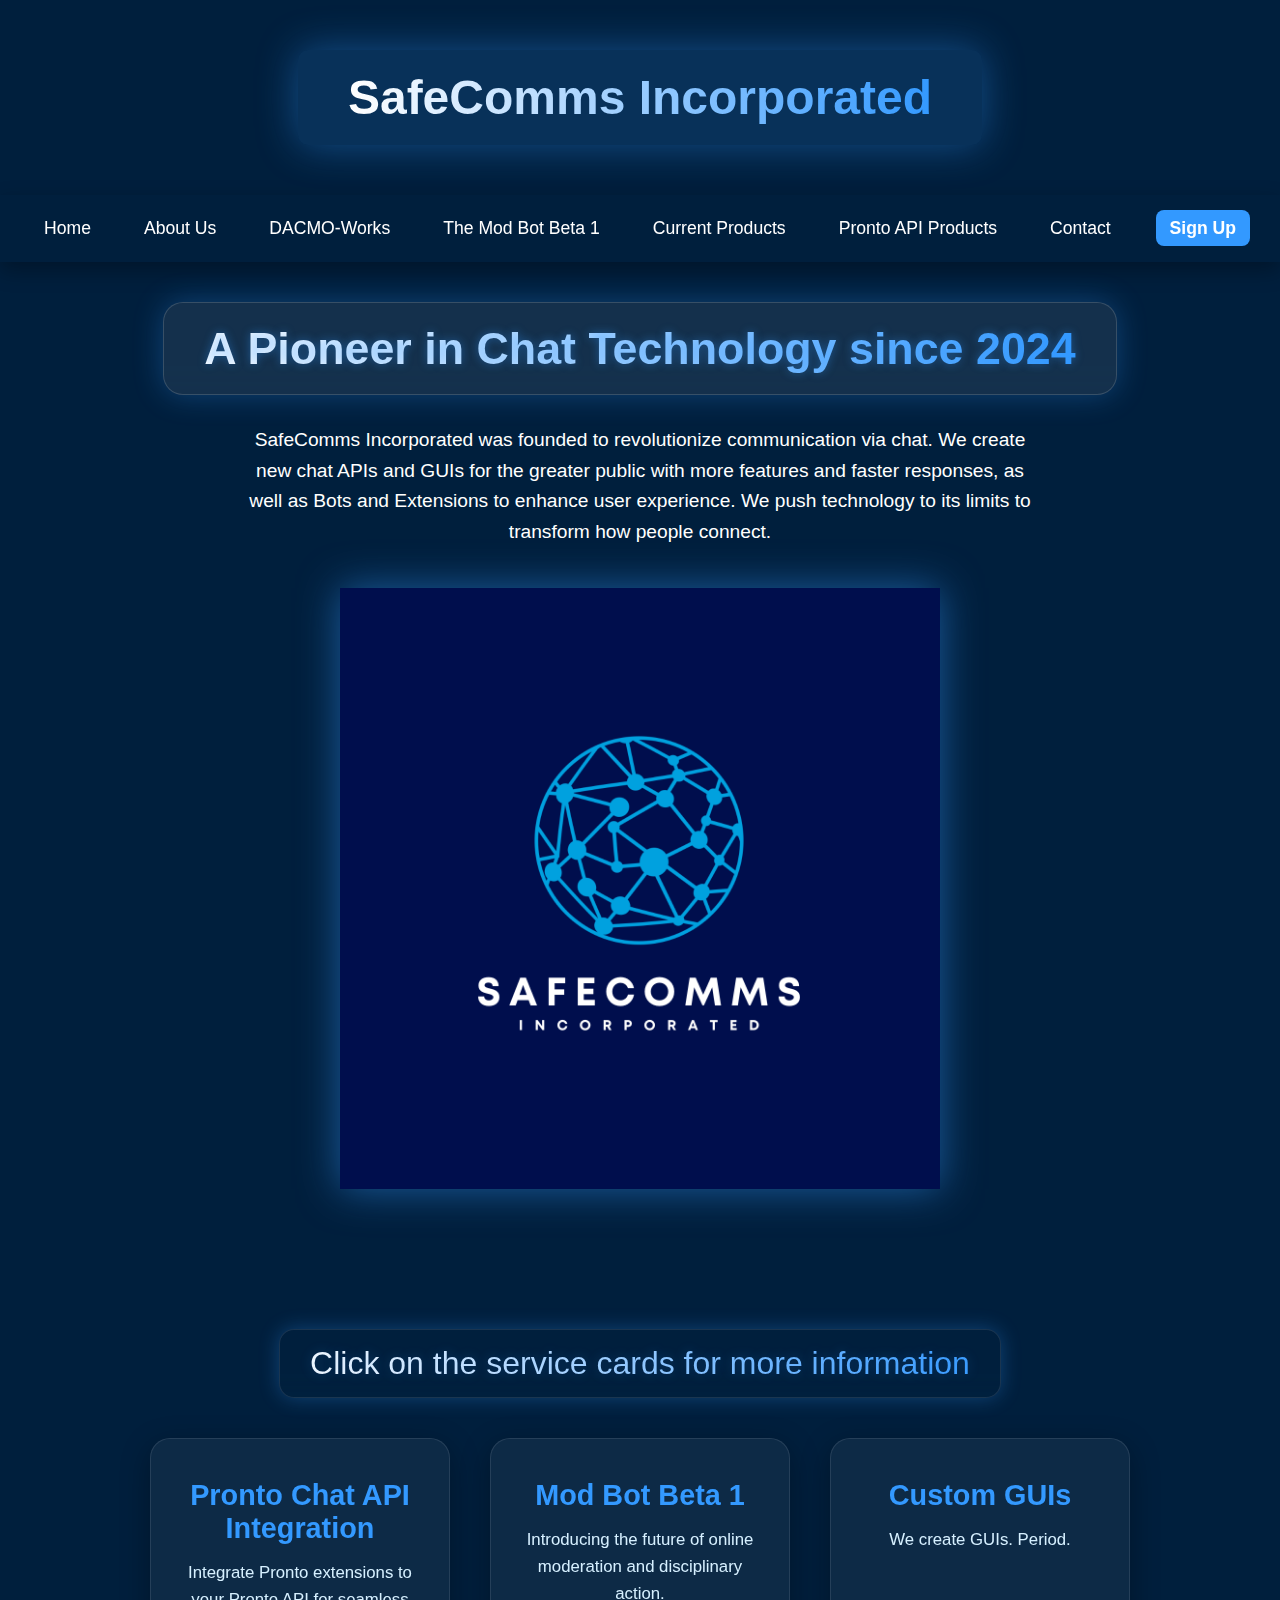
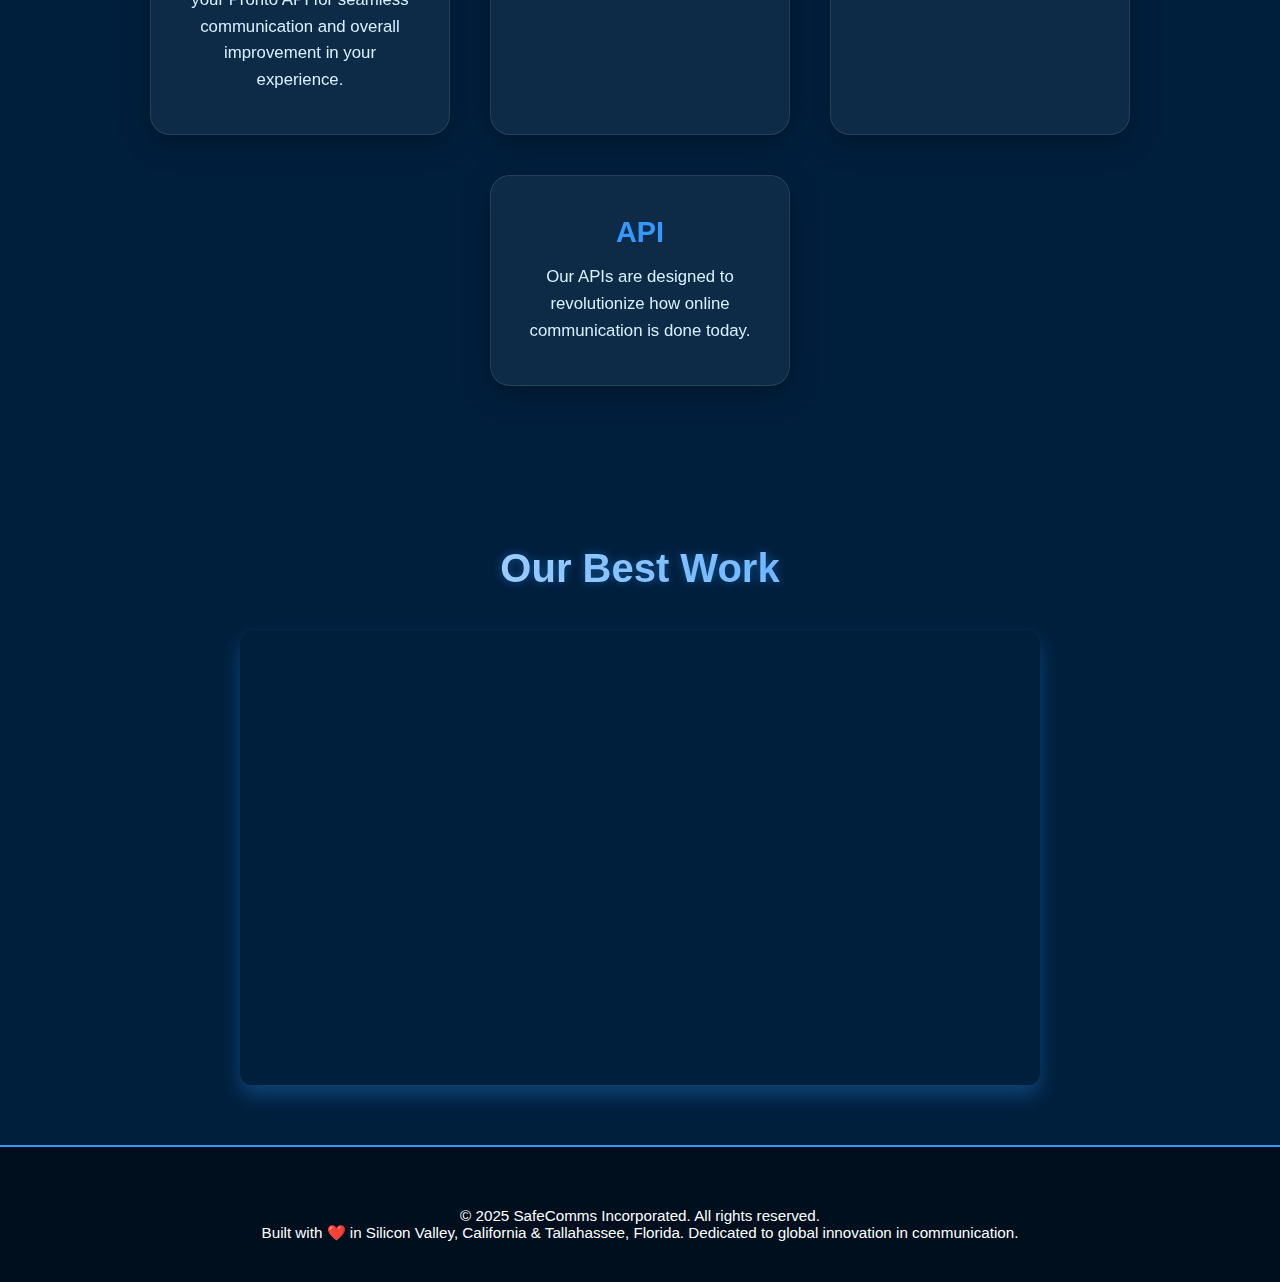
==== index.html @ d70d7489 "Update index.html" ====
<!DOCTYPE html>
<html lang="en">
<head>
  <meta charset="UTF-8" />
  <meta name="viewport" content="width=device-width, initial-scale=1.0"/>
  <title>SafeComms Incorporated</title>
  <style>
    :root {
      --primary: #001f3d;
      --accent: #3399ff;
      --white: #ffffff;
      --glass-bg: rgba(0, 31, 61, 0.6);
    }

    * {
      margin: 0;
      padding: 0;
      box-sizing: border-box;
    }

    html, body {
      font-family: 'Segoe UI', sans-serif;
      background-color: var(--primary);
      color: var(--white);
      overflow-x: hidden;
      scroll-behavior: smooth;
    }

    body::before {
      content: '';
      position: fixed;
      top: 0; left: 0;
      width: 100%;
      height: 100%;
      background: linear-gradient(120deg, #001f3d, #003366, #001f3d);
      background-size: 400% 400%;
      animation: gradientFlow 20s ease infinite;
      z-index: -2;
    }

    @keyframes gradientFlow {
      0% { background-position: 0% 50%; }
      50% { background-position: 100% 50%; }
      100% { background-position: 0% 50%; }
    }

    header {
      text-align: center;
      padding: 50px 20px;
      position: relative;
      z-index: 1;
    }

    .logo-container {
      display: inline-block;
      position: relative;
      padding: 20px 50px;
      border-radius: 10px;
      background: rgba(51, 153, 255, 0.15);
      box-shadow: 0 0 40px rgba(51, 153, 255, 0.4);
      animation: haloPulse 6s ease-in-out infinite;
    }

    .logo-container h1 {
      font-size: 3rem;
      font-weight: 700;
      background: linear-gradient(to right, #ffffff, var(--accent));
      -webkit-background-clip: text;
      -webkit-text-fill-color: transparent;
    }

    .logo-container a {
      text-decoration: none;
    }

    @keyframes haloPulse {
      0%, 100% {
        box-shadow: 0 0 40px rgba(51, 153, 255, 0.4);
        transform: scale(1);
      }
      50% {
        box-shadow: 0 0 80px rgba(51, 153, 255, 0.7);
        transform: scale(1.05);
      }
    }

    nav {
      position: sticky;
      top: 0;
      backdrop-filter: blur(10px);
      background: var(--glass-bg);
      padding: 15px 30px;
      display: flex;
      align-items: center;
      gap: 25px;
      z-index: 999;
      box-shadow: 0 8px 20px rgba(0,0,0,0.3);
    }

    nav a {
      color: var(--white);
      font-size: 1.1rem;
      font-weight: 500;
      text-decoration: none;
      padding: 8px 14px;
      transition: all 0.3s ease;
      border-radius: 8px;
    }

    nav a:hover {
      background-color: rgba(255,255,255,0.1);
      transform: scale(1.1);
    }

    nav div {
      margin-left: auto;
    }

    #signup-btn {
      background-color: var(--accent);
      color: #fff;
      font-weight: bold;
    }

    .hero {
      min-height: 100vh;
      display: flex;
      flex-direction: column;
      align-items: center;
      justify-content: center;
      text-align: center;
      padding: 40px 20px;
      position: relative;
    }

    .glass-hero-box {
      padding: 20px 40px;
      border-radius: 20px;
      background: rgba(255, 255, 255, 0.08);
      border: 1px solid rgba(255, 255, 255, 0.15);
      backdrop-filter: blur(12px);
      box-shadow: 0 0 30px rgba(51, 153, 255, 0.3);
      margin-bottom: 30px;
      animation: fadeInUp 1.2s ease-out;
    }

    .glass-hero-box h2 {
      font-size: 2.8rem;
      background: linear-gradient(to right, #ffffff, #3399ff);
      -webkit-background-clip: text;
      -webkit-text-fill-color: transparent;
      text-shadow: 0 0 10px rgba(51, 153, 255, 0.4);
    }

    .hero p {
      font-size: 1.2rem;
      max-width: 800px;
      line-height: 1.6;
      animation: fadeInUp 1.4s ease-out;
    }

    .hero img {
      margin-top: 40px;
      width: 600px;
      max-width: 90%;
      animation: fadeInUp 1.6s ease-out;
      filter: drop-shadow(0 0 20px rgba(51,153,255,0.5));
    }

    .services {
      padding: 100px 30px;
      display: flex;
      flex-direction: column;
      align-items: center;
    }

    .services-title {
      margin-bottom: 40px;
      font-size: 2rem;
      padding: 15px 30px;
      background: rgba(255, 255, 255, 0.05);
      border: 1px solid rgba(255, 255, 255, 0.1);
      backdrop-filter: blur(10px);
      border-radius: 15px;
      box-shadow: 0 0 20px rgba(51, 153, 255, 0.3);
      color: transparent;
      background-clip: text;
      -webkit-background-clip: text;
      background-image: linear-gradient(to right, #ffffff, var(--accent));
      -webkit-text-fill-color: transparent;
      text-shadow: 0 0 12px rgba(51, 153, 255, 0.25);
      text-align: center;
      max-width: 800px;
    }

    .service-card-container {
      display: flex;
      flex-wrap: wrap;
      justify-content: center;
      gap: 40px;
    }

    .service-card {
      width: 300px;
      padding: 40px 30px;
      background: rgba(255,255,255,0.05);
      border-radius: 20px;
      backdrop-filter: blur(12px);
      box-shadow: 0 8px 30px rgba(0, 0, 0, 0.3);
      border: 1px solid rgba(255, 255, 255, 0.1);
      text-align: center;
      transition: all 0.4s ease;
      cursor: pointer;
    }

    .service-card:hover {
      transform: translateY(-15px);
      box-shadow: 0 12px 40px rgba(51,153,255,0.4);
    }

    .service-card h3 {
      font-size: 1.8rem;
      color: var(--accent);
      margin-bottom: 15px;
    }

    .service-card p {
      color: #d6f0ff;
      font-size: 1.05rem;
      line-height: 1.6;
    }

    .best-work {
      padding: 60px 20px;
      text-align: center;
      background-color: rgba(0, 31, 61, 0.9);
    }

    .best-work h2 {
      font-size: 2.5rem;
      margin-bottom: 40px;
      background: linear-gradient(to right, #ffffff, var(--accent));
      -webkit-background-clip: text;
      -webkit-text-fill-color: transparent;
      text-shadow: 0 0 10px rgba(51, 153, 255, 0.4);
    }

    .video-container {
      display: flex;
      justify-content: center;
      gap: 30px;
      flex-wrap: wrap;
    }

    .video-box {
      width: 80%;
      max-width: 800px;
      border-radius: 12px;
      box-shadow: 0 10px 20px rgba(51, 153, 255, 0.3);
      overflow: hidden;
    }

    iframe {
      width: 100%;
      height: 450px;
      border: none;
    }

    footer {
      padding: 60px 20px 40px;
      text-align: center;
      font-size: 0.95rem;
      background: rgba(0,0,0,0.5);
      border-top: 2px solid var(--accent);
    }

    @keyframes fadeInUp {
      from { opacity: 0; transform: translateY(30px); }
      to { opacity: 1; transform: translateY(0); }
    }

    .popup-overlay {
      display: none;
      position: fixed;
      top: 0; left: 0;
      width: 100vw;
      height: 100vh;
      background: rgba(0, 0, 0, 0.5);
      backdrop-filter: blur(8px);
      justify-content: center;
      align-items: center;
      z-index: 1000;
      overflow: hidden;
    }

    .popup-overlay::before {
      content: '';
      position: absolute;
      top: 0; left: 0;
      width: 200%;
      height: 200%;
      background: linear-gradient(120deg, rgba(0, 31, 61, 0.5), rgba(51, 153, 255, 0.1), rgba(0, 31, 61, 0.5));
      background-size: 400% 400%;
      animation: popupGlassFlow 25s ease infinite;
      z-index: -1;
      filter: blur(30px);
      opacity: 0.7;
    }

    @keyframes popupGlassFlow {
      0% { background-position: 0% 50%; }
      50% { background-position: 100% 50%; }
      100% { background-position: 0% 50%; }
    }

    .popup-content {
      background: rgba(255, 255, 255, 0.1);
      border: 1px solid rgba(255, 255, 255, 0.3);
      backdrop-filter: blur(15px);
      padding: 30px;
      max-width: 500px;
      width: 90%;
      border-radius: 15px;
      box-shadow: 0 10px 30px rgba(51, 153, 255, 0.4);
      color: #fff;
      text-align: center;
      position: relative;
      z-index: 1;
    }

    .popup-content h3 {
      font-size: 1.6rem;
      margin-bottom: 15px;
      color: var(--accent);
    }

    .popup-content p {
      font-size: 1.05rem;
      line-height: 1.6;
    }

    .close-btn {
      position: absolute;
      top: 20px;
      right: 30px;
      font-size: 2rem;
      cursor: pointer;
      color: #fff;
    }

    @media (max-width: 768px) {
      .hero h2 {
        font-size: 2.2rem;
      }
      .video-box iframe {
        height: 250px;
      }
    }
  </style>
</head>
<body>

<header>
  <div class="logo-container">
    <a href="index.html"><h1>SafeComms Incorporated</h1></a>
  </div>
</header>

<nav>
  <a href="#home">Home</a>
  <a href="#about">About Us</a>
  <a href="#services">DACMO-Works</a>
  <a href="Mod Bot Beta 1.html">The Mod Bot Beta 1</a>
  <a href="#services">Current Products</a>
  <a href="#services">Pronto API Products</a>
  <a href="#contact">Contact</a>
  <div>
    <a href="#" id="signup-btn">Sign Up</a>
  </div>
</nav>

<section class="hero" id="home">
  <div class="glass-hero-box">
    <h2>A Pioneer in Chat Technology since 2024</h2>
  </div>
  <p>SafeComms Incorporated was founded to revolutionize communication via chat. We create new chat APIs and GUIs for the greater public with more features and faster responses, as well as Bots and Extensions to enhance user experience. We push technology to its limits to transform how people connect.</p>
  <img src="images/thelogo.png" alt="SafeComms Logo">
</section>

<section id="services" class="services">
  <div class="services-title">Click on the service cards for more information</div>
  <div class="service-card-container">
    <div class="service-card"><h3>Pronto Chat API Integration</h3><p>Integrate Pronto extensions to your Pronto API for seamless communication and overall improvement in your experience.</p></div>
    <div class="service-card"><h3>Mod Bot Beta 1</h3><p>Introducing the future of online moderation and disciplinary action. </p></div>
    <div class="service-card"><h3>Custom GUIs</h3><p>We create GUIs. Period. </p></div>
    <div class="service-card"><h3>API</h3><p>Our APIs are designed to revolutionize how online communication is done today.</p></div>
  </div>
</section>

<section id="best-work" class="best-work">
  <h2>Our Best Work</h2>
  <div class="video-container">
    <div class="video-box">
      <iframe src="https://www.youtube.com/embed/Us1GpnN-Ez0" allowfullscreen></iframe>
    </div>
  </div>
</section>

<footer>
  <p>&copy; 2025 SafeComms Incorporated. All rights reserved.</p>
  <p>Built with ❤️ in Silicon Valley, California & Tallahassee, Florida. Dedicated to global innovation in communication.</p>
</footer>

<!-- Info Popup Modal -->
<div id="popup" class="popup-overlay">
  <div class="popup-content">
    <span class="close-btn">&times;</span>
    <h3 id="popup-title"></h3>
    <p id="popup-text"></p>
  </div>
</div>

<!-- Sign Up Modal -->
<div id="signup-modal" class="popup-overlay">
  <div class="popup-content">
    <span class="close-btn" id="signup-close">&times;</span>
    <h3>Create an Account</h3>
    <form id="signup-form" style="display: flex; flex-direction: column; gap: 15px; margin-top: 15px;">
      <input type="text" placeholder="Full Name" required style="padding: 10px; border-radius: 8px; border: none;">
      <input type="email" placeholder="Email Address" required style="padding: 10px; border-radius: 8px; border: none;">
      <input type="password" placeholder="Password" required style="padding: 10px; border-radius: 8px; border: none;">
      <button type="submit" style="padding: 10px; background-color: var(--accent); color: #fff; border: none; border-radius: 8px; font-weight: bold;">Sign Up</button>
    </form>
  </div>
</div>

<script>
  const popup = document.getElementById('popup');
  const popupTitle = document.getElementById('popup-title');
  const popupText = document.getElementById('popup-text');
  const closeBtn = document.querySelector('.close-btn');

  const popupData = {
    'Pronto Chat API Integration': "Our Pronto integration tools leverage adaptive infrastructure and hyper-scaling protocols to maximize real-time communication. Join our ecosystem today!",
    'Mod Bot Beta 1': "The Mod Bot uses advanced AI moderation techniques to help communities stay safe, inclusive, and troll-free — all with minimal input from human admins.",
    'Custom GUIs': "Our GUIs are designed to create a user interface that brings reliability, quality, and technology all in one. While making it easy to use, we integrate hundreds of features that not only make communication simple, but bring enjoyment and productivity to communication as well.",
    'API': "SafeComms Incorporated has a close relationship with the Pronto API. However, we are not solely based on making products and GUIs that run on it. Currently, we are in the process of introducing a new GUI from DACMO-Works called BroPro. However, we aren't stopping there. We will soon begin work on our very own API. To follow our progress on any product or get updates, please sign up. Thank you!"
  };

  document.querySelectorAll('.service-card').forEach(card => {
    card.addEventListener('click', () => {
      const title = card.querySelector('h3').innerText;
      popupTitle.innerText = title;
      popupText.innerText = popupData[title] || "More details coming soon.";
      popup.style.display = 'flex';
    });
  });

  closeBtn.addEventListener('click', () => {
    popup.style.display = 'none';
  });

  window.addEventListener('click', (e) => {
    if (e.target === popup) {
      popup.style.display = 'none';
    }
  });

  // Signup Modal Functionality
  const signupBtn = document.getElementById('signup-btn');
  const signupModal = document.getElementById('signup-modal');
  const signupClose = document.getElementById('signup-close');
  const signupForm = document.getElementById('signup-form');

  signupBtn.addEventListener('click', (e) => {
    e.preventDefault();
    signupModal.style.display = 'flex';
  });

  signupClose.addEventListener('click', () => {
    signupModal.style.display = 'none';
  });

  window.addEventListener('click', (e) => {
    if (e.target === signupModal) {
      signupModal.style.display = 'none';
    }
  });

  signupForm.addEventListener('submit', (e) => {
    e.preventDefault();
    alert("Thanks for signing up! We'll be in touch soon.");
    signupModal.style.display = 'none';
    signupForm.reset();
  });
</script>

</body>
</html>
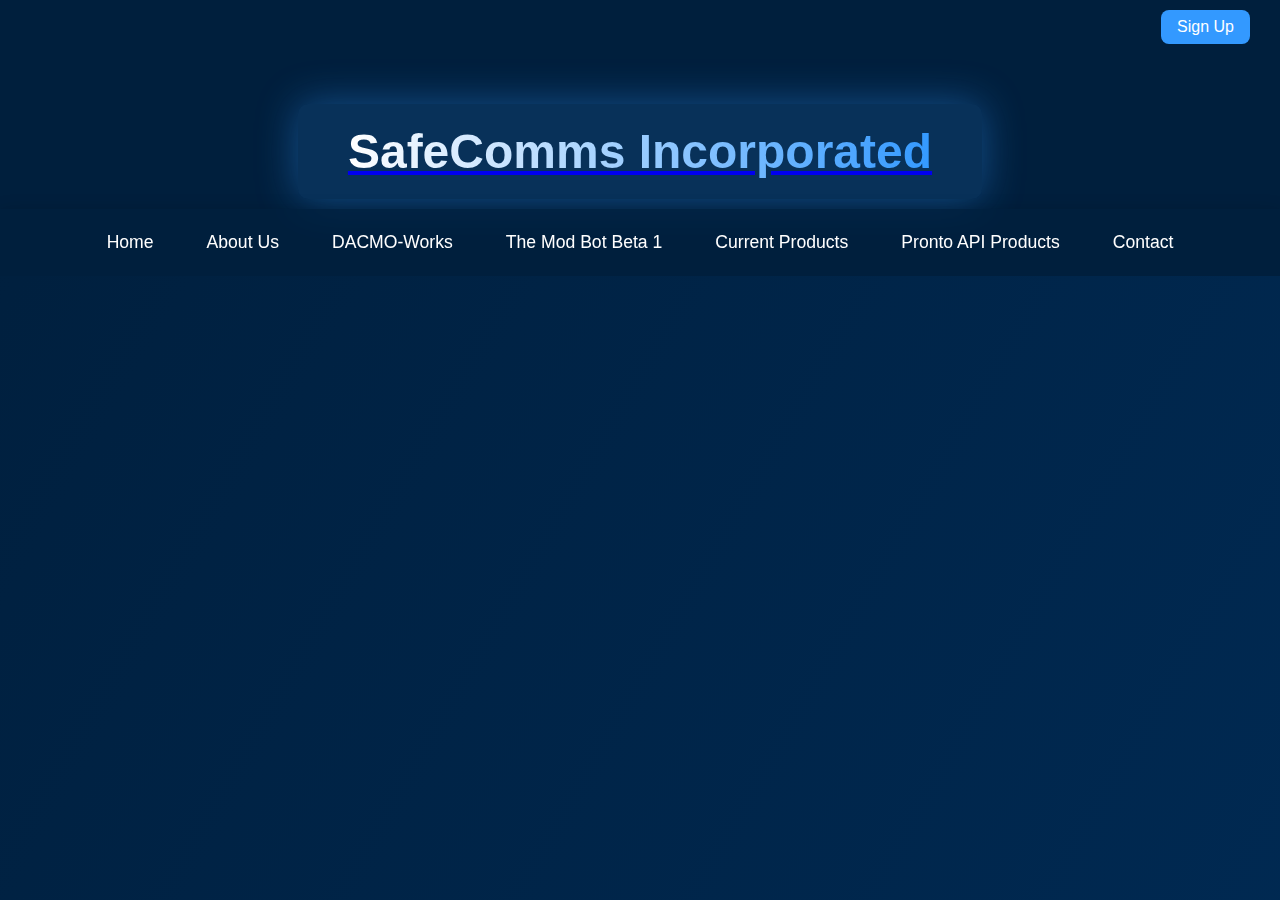
==== commit 52228410: "Update index.html" ====
--- a/index.html
+++ b/index.html
@@ -46,14 +46,35 @@
 
     header {
       text-align: center;
-      padding: 50px 20px;
+      padding: 50px 20px 10px;
       position: relative;
       z-index: 1;
     }
 
+    .top-bar {
+      display: flex;
+      justify-content: space-between;
+      align-items: center;
+      padding: 10px 30px;
+    }
+
+    .signup-btn {
+      background: var(--accent);
+      color: white;
+      padding: 8px 16px;
+      border: none;
+      border-radius: 8px;
+      font-size: 1rem;
+      cursor: pointer;
+      transition: 0.3s;
+    }
+
+    .signup-btn:hover {
+      background-color: #267acc;
+    }
+
     .logo-container {
       display: inline-block;
-      position: relative;
       padding: 20px 50px;
       border-radius: 10px;
       background: rgba(51, 153, 255, 0.15);
@@ -67,10 +88,6 @@
       background: linear-gradient(to right, #ffffff, var(--accent));
       -webkit-background-clip: text;
       -webkit-text-fill-color: transparent;
-    }
-
-    .logo-container a {
-      text-decoration: none;
     }
 
     @keyframes haloPulse {
@@ -91,7 +108,7 @@
       background: var(--glass-bg);
       padding: 15px 30px;
       display: flex;
-      align-items: center;
+      justify-content: center;
       gap: 25px;
       z-index: 999;
       box-shadow: 0 8px 20px rgba(0,0,0,0.3);
@@ -112,173 +129,7 @@
       transform: scale(1.1);
     }
 
-    nav div {
-      margin-left: auto;
-    }
-
-    #signup-btn {
-      background-color: var(--accent);
-      color: #fff;
-      font-weight: bold;
-    }
-
-    .hero {
-      min-height: 100vh;
-      display: flex;
-      flex-direction: column;
-      align-items: center;
-      justify-content: center;
-      text-align: center;
-      padding: 40px 20px;
-      position: relative;
-    }
-
-    .glass-hero-box {
-      padding: 20px 40px;
-      border-radius: 20px;
-      background: rgba(255, 255, 255, 0.08);
-      border: 1px solid rgba(255, 255, 255, 0.15);
-      backdrop-filter: blur(12px);
-      box-shadow: 0 0 30px rgba(51, 153, 255, 0.3);
-      margin-bottom: 30px;
-      animation: fadeInUp 1.2s ease-out;
-    }
-
-    .glass-hero-box h2 {
-      font-size: 2.8rem;
-      background: linear-gradient(to right, #ffffff, #3399ff);
-      -webkit-background-clip: text;
-      -webkit-text-fill-color: transparent;
-      text-shadow: 0 0 10px rgba(51, 153, 255, 0.4);
-    }
-
-    .hero p {
-      font-size: 1.2rem;
-      max-width: 800px;
-      line-height: 1.6;
-      animation: fadeInUp 1.4s ease-out;
-    }
-
-    .hero img {
-      margin-top: 40px;
-      width: 600px;
-      max-width: 90%;
-      animation: fadeInUp 1.6s ease-out;
-      filter: drop-shadow(0 0 20px rgba(51,153,255,0.5));
-    }
-
-    .services {
-      padding: 100px 30px;
-      display: flex;
-      flex-direction: column;
-      align-items: center;
-    }
-
-    .services-title {
-      margin-bottom: 40px;
-      font-size: 2rem;
-      padding: 15px 30px;
-      background: rgba(255, 255, 255, 0.05);
-      border: 1px solid rgba(255, 255, 255, 0.1);
-      backdrop-filter: blur(10px);
-      border-radius: 15px;
-      box-shadow: 0 0 20px rgba(51, 153, 255, 0.3);
-      color: transparent;
-      background-clip: text;
-      -webkit-background-clip: text;
-      background-image: linear-gradient(to right, #ffffff, var(--accent));
-      -webkit-text-fill-color: transparent;
-      text-shadow: 0 0 12px rgba(51, 153, 255, 0.25);
-      text-align: center;
-      max-width: 800px;
-    }
-
-    .service-card-container {
-      display: flex;
-      flex-wrap: wrap;
-      justify-content: center;
-      gap: 40px;
-    }
-
-    .service-card {
-      width: 300px;
-      padding: 40px 30px;
-      background: rgba(255,255,255,0.05);
-      border-radius: 20px;
-      backdrop-filter: blur(12px);
-      box-shadow: 0 8px 30px rgba(0, 0, 0, 0.3);
-      border: 1px solid rgba(255, 255, 255, 0.1);
-      text-align: center;
-      transition: all 0.4s ease;
-      cursor: pointer;
-    }
-
-    .service-card:hover {
-      transform: translateY(-15px);
-      box-shadow: 0 12px 40px rgba(51,153,255,0.4);
-    }
-
-    .service-card h3 {
-      font-size: 1.8rem;
-      color: var(--accent);
-      margin-bottom: 15px;
-    }
-
-    .service-card p {
-      color: #d6f0ff;
-      font-size: 1.05rem;
-      line-height: 1.6;
-    }
-
-    .best-work {
-      padding: 60px 20px;
-      text-align: center;
-      background-color: rgba(0, 31, 61, 0.9);
-    }
-
-    .best-work h2 {
-      font-size: 2.5rem;
-      margin-bottom: 40px;
-      background: linear-gradient(to right, #ffffff, var(--accent));
-      -webkit-background-clip: text;
-      -webkit-text-fill-color: transparent;
-      text-shadow: 0 0 10px rgba(51, 153, 255, 0.4);
-    }
-
-    .video-container {
-      display: flex;
-      justify-content: center;
-      gap: 30px;
-      flex-wrap: wrap;
-    }
-
-    .video-box {
-      width: 80%;
-      max-width: 800px;
-      border-radius: 12px;
-      box-shadow: 0 10px 20px rgba(51, 153, 255, 0.3);
-      overflow: hidden;
-    }
-
-    iframe {
-      width: 100%;
-      height: 450px;
-      border: none;
-    }
-
-    footer {
-      padding: 60px 20px 40px;
-      text-align: center;
-      font-size: 0.95rem;
-      background: rgba(0,0,0,0.5);
-      border-top: 2px solid var(--accent);
-    }
-
-    @keyframes fadeInUp {
-      from { opacity: 0; transform: translateY(30px); }
-      to { opacity: 1; transform: translateY(0); }
-    }
-
+    /* SIGNUP MODAL */
     .popup-overlay {
       display: none;
       position: fixed;
@@ -290,27 +141,6 @@
       justify-content: center;
       align-items: center;
       z-index: 1000;
-      overflow: hidden;
-    }
-
-    .popup-overlay::before {
-      content: '';
-      position: absolute;
-      top: 0; left: 0;
-      width: 200%;
-      height: 200%;
-      background: linear-gradient(120deg, rgba(0, 31, 61, 0.5), rgba(51, 153, 255, 0.1), rgba(0, 31, 61, 0.5));
-      background-size: 400% 400%;
-      animation: popupGlassFlow 25s ease infinite;
-      z-index: -1;
-      filter: blur(30px);
-      opacity: 0.7;
-    }
-
-    @keyframes popupGlassFlow {
-      0% { background-position: 0% 50%; }
-      50% { background-position: 100% 50%; }
-      100% { background-position: 0% 50%; }
     }
 
     .popup-content {
@@ -318,182 +148,124 @@
       border: 1px solid rgba(255, 255, 255, 0.3);
       backdrop-filter: blur(15px);
       padding: 30px;
-      max-width: 500px;
+      max-width: 400px;
       width: 90%;
       border-radius: 15px;
       box-shadow: 0 10px 30px rgba(51, 153, 255, 0.4);
       color: #fff;
       text-align: center;
       position: relative;
-      z-index: 1;
-    }
-
-    .popup-content h3 {
-      font-size: 1.6rem;
-      margin-bottom: 15px;
-      color: var(--accent);
-    }
-
-    .popup-content p {
-      font-size: 1.05rem;
-      line-height: 1.6;
+    }
+
+    .popup-content input {
+      width: 100%;
+      padding: 10px;
+      margin-top: 15px;
+      border-radius: 8px;
+      border: none;
+      font-size: 1rem;
+    }
+
+    .popup-content button {
+      margin-top: 15px;
+      padding: 10px 20px;
+      background-color: var(--accent);
+      border: none;
+      color: white;
+      border-radius: 8px;
+      font-size: 1rem;
+      cursor: pointer;
+    }
+
+    .popup-content button:hover {
+      background-color: #267acc;
     }
 
     .close-btn {
       position: absolute;
-      top: 20px;
-      right: 30px;
-      font-size: 2rem;
+      top: 15px;
+      right: 20px;
+      font-size: 1.5rem;
+      color: white;
       cursor: pointer;
-      color: #fff;
-    }
-
-    @media (max-width: 768px) {
-      .hero h2 {
-        font-size: 2.2rem;
-      }
-      .video-box iframe {
-        height: 250px;
-      }
     }
   </style>
 </head>
 <body>
 
-<header>
-  <div class="logo-container">
-    <a href="index.html"><h1>SafeComms Incorporated</h1></a>
+  <!-- Top Section with Sign Up -->
+  <div class="top-bar">
+    <div></div>
+    <button class="signup-btn" id="signupBtn">Sign Up</button>
   </div>
-</header>
-
-<nav>
-  <a href="#home">Home</a>
-  <a href="#about">About Us</a>
-  <a href="#services">DACMO-Works</a>
-  <a href="Mod Bot Beta 1.html">The Mod Bot Beta 1</a>
-  <a href="#services">Current Products</a>
-  <a href="#services">Pronto API Products</a>
-  <a href="#contact">Contact</a>
-  <div>
-    <a href="#" id="signup-btn">Sign Up</a>
-  </div>
-</nav>
-
-<section class="hero" id="home">
-  <div class="glass-hero-box">
-    <h2>A Pioneer in Chat Technology since 2024</h2>
-  </div>
-  <p>SafeComms Incorporated was founded to revolutionize communication via chat. We create new chat APIs and GUIs for the greater public with more features and faster responses, as well as Bots and Extensions to enhance user experience. We push technology to its limits to transform how people connect.</p>
-  <img src="images/thelogo.png" alt="SafeComms Logo">
-</section>
-
-<section id="services" class="services">
-  <div class="services-title">Click on the service cards for more information</div>
-  <div class="service-card-container">
-    <div class="service-card"><h3>Pronto Chat API Integration</h3><p>Integrate Pronto extensions to your Pronto API for seamless communication and overall improvement in your experience.</p></div>
-    <div class="service-card"><h3>Mod Bot Beta 1</h3><p>Introducing the future of online moderation and disciplinary action. </p></div>
-    <div class="service-card"><h3>Custom GUIs</h3><p>We create GUIs. Period. </p></div>
-    <div class="service-card"><h3>API</h3><p>Our APIs are designed to revolutionize how online communication is done today.</p></div>
-  </div>
-</section>
-
-<section id="best-work" class="best-work">
-  <h2>Our Best Work</h2>
-  <div class="video-container">
-    <div class="video-box">
-      <iframe src="https://www.youtube.com/embed/Us1GpnN-Ez0" allowfullscreen></iframe>
+
+  <!-- Header -->
+  <header>
+    <div class="logo-container">
+      <a href="#"><h1>SafeComms Incorporated</h1></a>
+    </div>
+  </header>
+
+  <!-- Nav Bar -->
+  <nav>
+    <a href="#home">Home</a>
+    <a href="#about">About Us</a>
+    <a href="#services">DACMO-Works</a>
+    <a href="Mod Bot Beta 1.html">The Mod Bot Beta 1</a>
+    <a href="#services">Current Products</a>
+    <a href="#services">Pronto API Products</a>
+    <a href="#contact">Contact</a>
+  </nav>
+
+  <!-- Sign Up Modal -->
+  <div class="popup-overlay" id="signupModal">
+    <div class="popup-content">
+      <span class="close-btn" id="signupClose">&times;</span>
+      <h3>Join SafeComms</h3>
+      <p>Enter your email address to receive updates and access your profile.</p>
+      <form id="signupForm">
+        <input type="email" id="signupEmail" placeholder="you@example.com" required />
+        <button type="submit">Sign Up</button>
+      </form>
     </div>
   </div>
-</section>
-
-<footer>
-  <p>&copy; 2025 SafeComms Incorporated. All rights reserved.</p>
-  <p>Built with ❤️ in Silicon Valley, California & Tallahassee, Florida. Dedicated to global innovation in communication.</p>
-</footer>
-
-<!-- Info Popup Modal -->
-<div id="popup" class="popup-overlay">
-  <div class="popup-content">
-    <span class="close-btn">&times;</span>
-    <h3 id="popup-title"></h3>
-    <p id="popup-text"></p>
-  </div>
-</div>
-
-<!-- Sign Up Modal -->
-<div id="signup-modal" class="popup-overlay">
-  <div class="popup-content">
-    <span class="close-btn" id="signup-close">&times;</span>
-    <h3>Create an Account</h3>
-    <form id="signup-form" style="display: flex; flex-direction: column; gap: 15px; margin-top: 15px;">
-      <input type="text" placeholder="Full Name" required style="padding: 10px; border-radius: 8px; border: none;">
-      <input type="email" placeholder="Email Address" required style="padding: 10px; border-radius: 8px; border: none;">
-      <input type="password" placeholder="Password" required style="padding: 10px; border-radius: 8px; border: none;">
-      <button type="submit" style="padding: 10px; background-color: var(--accent); color: #fff; border: none; border-radius: 8px; font-weight: bold;">Sign Up</button>
-    </form>
-  </div>
-</div>
-
-<script>
-  const popup = document.getElementById('popup');
-  const popupTitle = document.getElementById('popup-title');
-  const popupText = document.getElementById('popup-text');
-  const closeBtn = document.querySelector('.close-btn');
-
-  const popupData = {
-    'Pronto Chat API Integration': "Our Pronto integration tools leverage adaptive infrastructure and hyper-scaling protocols to maximize real-time communication. Join our ecosystem today!",
-    'Mod Bot Beta 1': "The Mod Bot uses advanced AI moderation techniques to help communities stay safe, inclusive, and troll-free — all with minimal input from human admins.",
-    'Custom GUIs': "Our GUIs are designed to create a user interface that brings reliability, quality, and technology all in one. While making it easy to use, we integrate hundreds of features that not only make communication simple, but bring enjoyment and productivity to communication as well.",
-    'API': "SafeComms Incorporated has a close relationship with the Pronto API. However, we are not solely based on making products and GUIs that run on it. Currently, we are in the process of introducing a new GUI from DACMO-Works called BroPro. However, we aren't stopping there. We will soon begin work on our very own API. To follow our progress on any product or get updates, please sign up. Thank you!"
-  };
-
-  document.querySelectorAll('.service-card').forEach(card => {
-    card.addEventListener('click', () => {
-      const title = card.querySelector('h3').innerText;
-      popupTitle.innerText = title;
-      popupText.innerText = popupData[title] || "More details coming soon.";
-      popup.style.display = 'flex';
-    });
-  });
-
-  closeBtn.addEventListener('click', () => {
-    popup.style.display = 'none';
-  });
-
-  window.addEventListener('click', (e) => {
-    if (e.target === popup) {
-      popup.style.display = 'none';
-    }
-  });
-
-  // Signup Modal Functionality
-  const signupBtn = document.getElementById('signup-btn');
-  const signupModal = document.getElementById('signup-modal');
-  const signupClose = document.getElementById('signup-close');
-  const signupForm = document.getElementById('signup-form');
-
-  signupBtn.addEventListener('click', (e) => {
-    e.preventDefault();
-    signupModal.style.display = 'flex';
-  });
-
-  signupClose.addEventListener('click', () => {
-    signupModal.style.display = 'none';
-  });
-
-  window.addEventListener('click', (e) => {
-    if (e.target === signupModal) {
+
+  <!-- Optional: Other page content can go here... -->
+
+  <script>
+    const signupBtn = document.getElementById('signupBtn');
+    const signupModal = document.getElementById('signupModal');
+    const signupClose = document.getElementById('signupClose');
+    const signupForm = document.getElementById('signupForm');
+
+    signupBtn.addEventListener('click', () => {
+      signupModal.style.display = 'flex';
+    });
+
+    signupClose.addEventListener('click', () => {
       signupModal.style.display = 'none';
-    }
-  });
-
-  signupForm.addEventListener('submit', (e) => {
-    e.preventDefault();
-    alert("Thanks for signing up! We'll be in touch soon.");
-    signupModal.style.display = 'none';
-    signupForm.reset();
-  });
-</script>
+    });
+
+    window.addEventListener('click', (e) => {
+      if (e.target === signupModal) {
+        signupModal.style.display = 'none';
+      }
+    });
+
+    signupForm.addEventListener('submit', (e) => {
+      e.preventDefault();
+      const email = document.getElementById('signupEmail').value;
+
+      // Simulate email sending
+      alert(`Thanks for signing up, ${email}! A welcome message has been sent.`);
+
+      // Hide modal and change button
+      signupModal.style.display = 'none';
+      signupForm.reset();
+      signupBtn.innerText = 'Profile';
+      signupBtn.style.backgroundColor = '#27ae60';
+    });
+  </script>
 
 </body>
 </html>
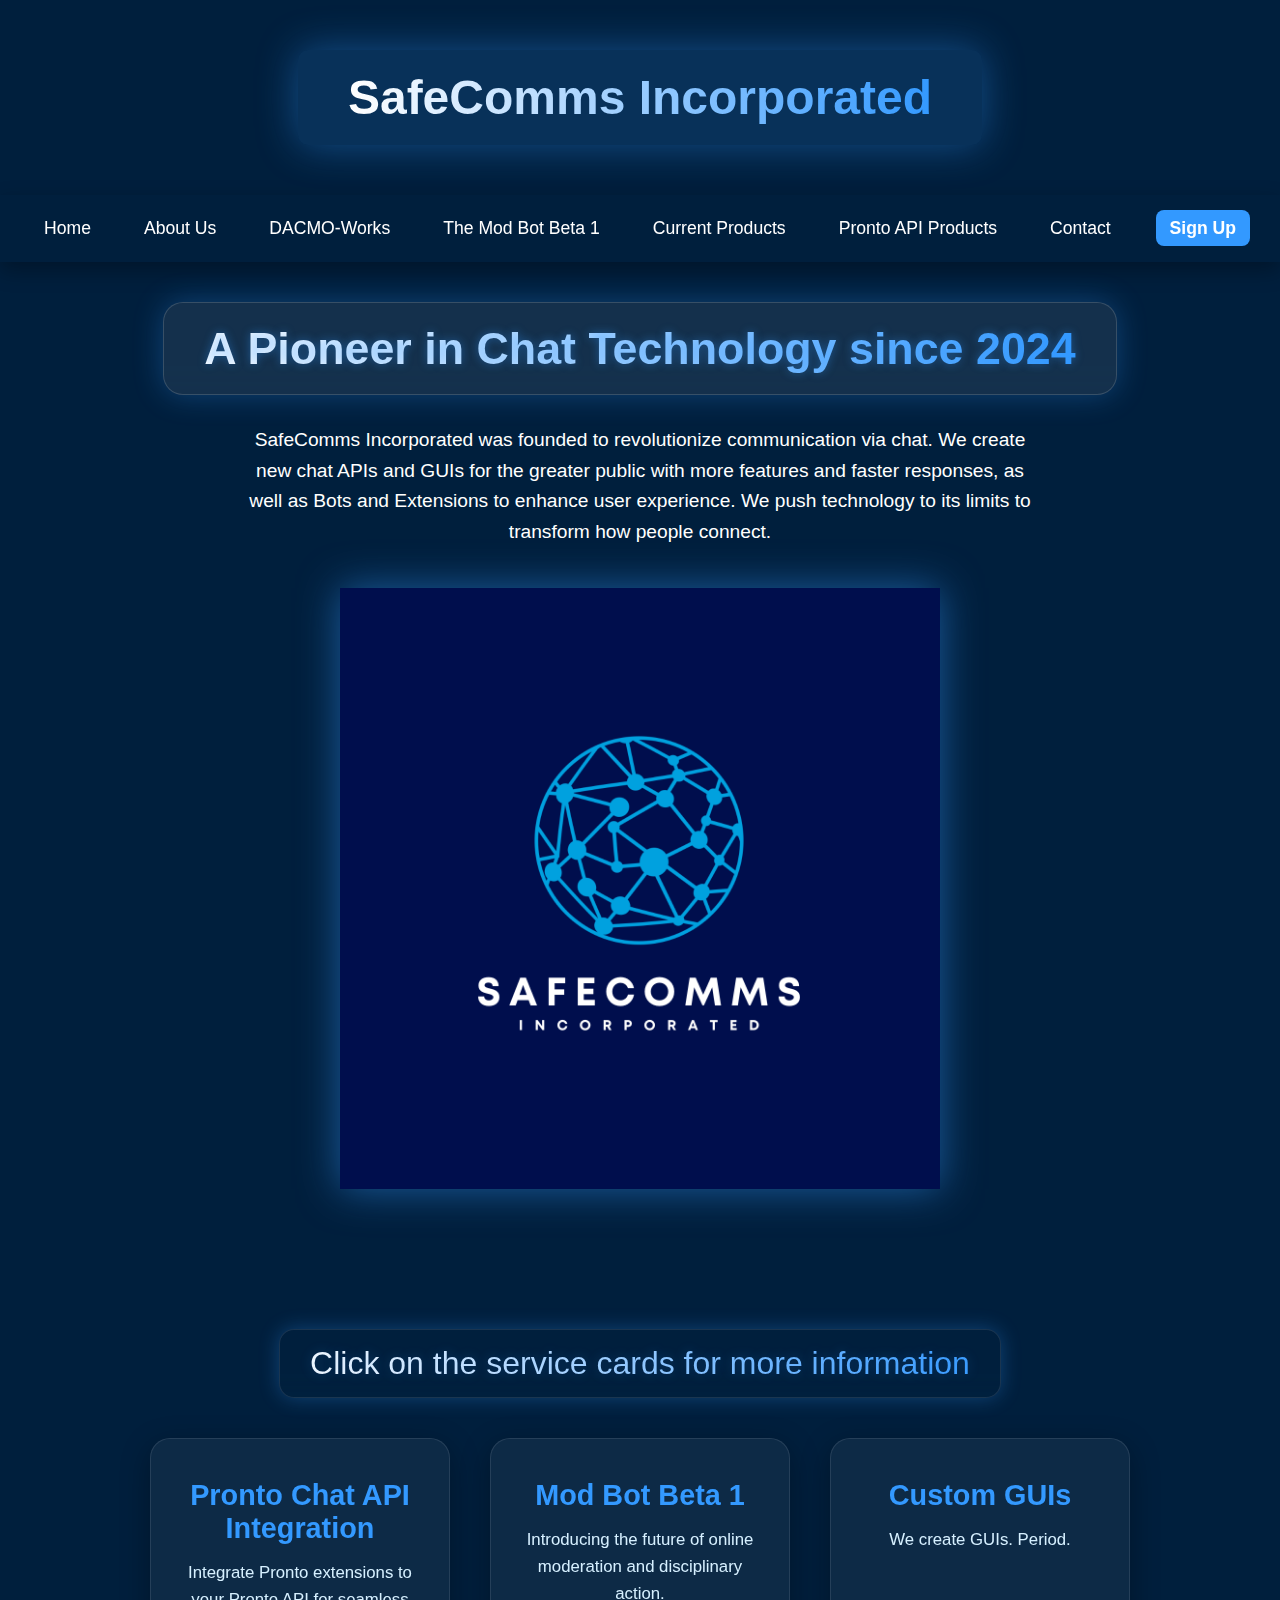
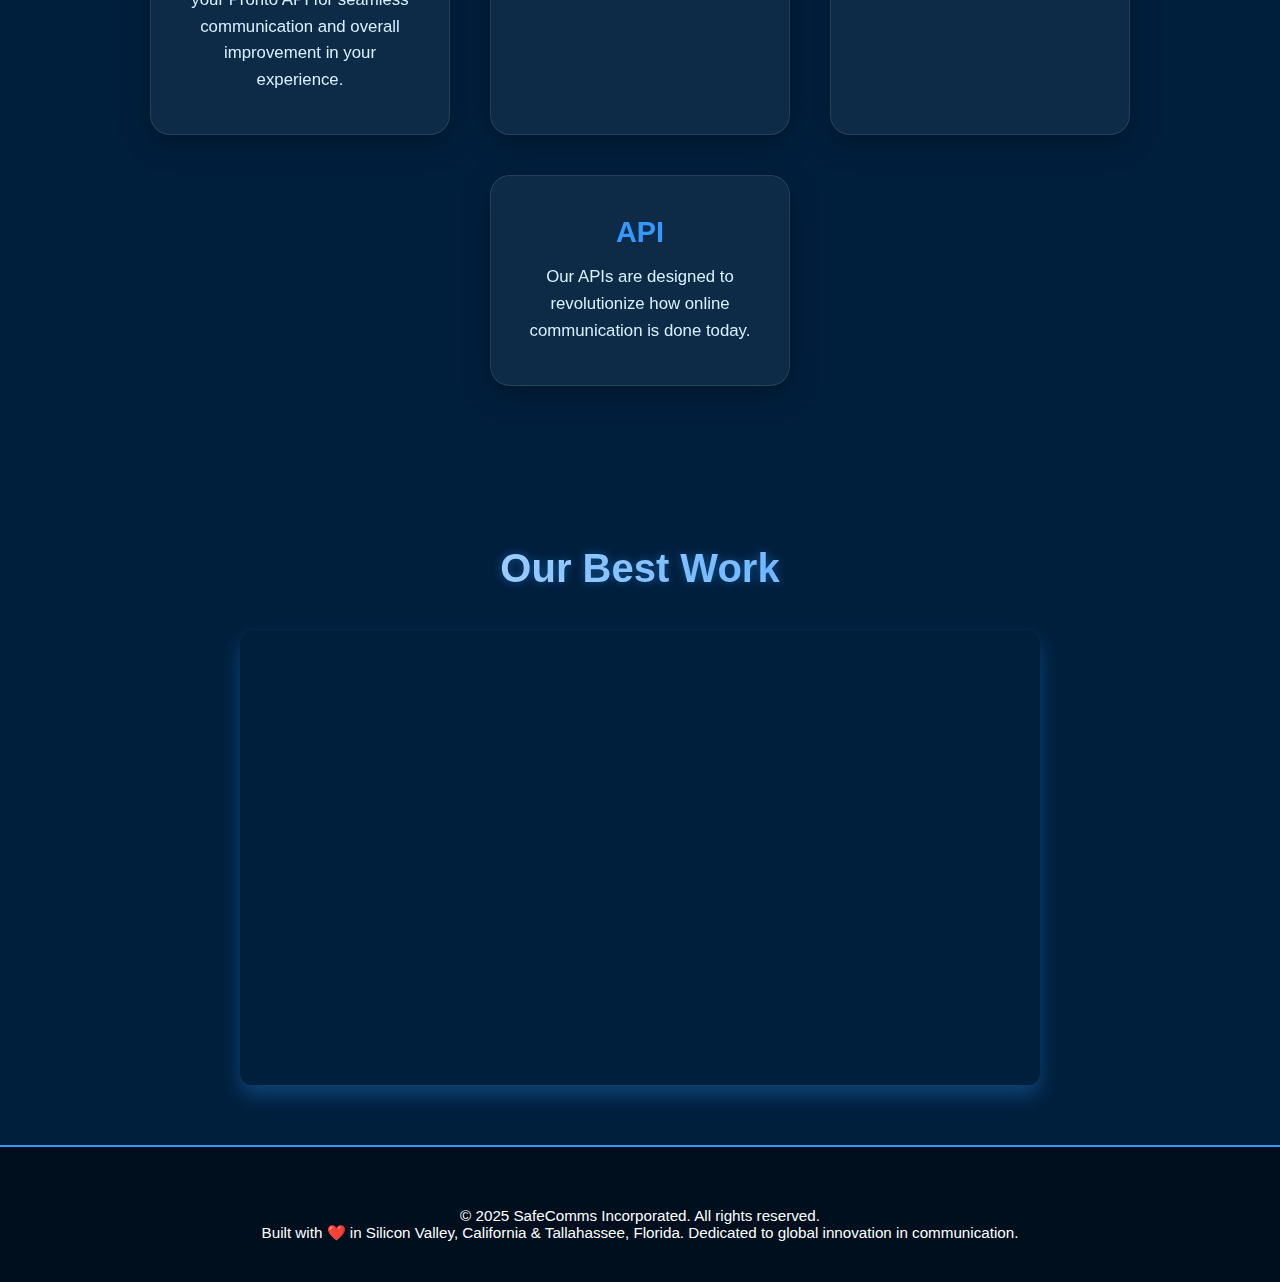
==== commit b71cdf99: "Update index.html" ====
--- a/index.html
+++ b/index.html
@@ -46,35 +46,14 @@
 
     header {
       text-align: center;
-      padding: 50px 20px 10px;
+      padding: 50px 20px;
       position: relative;
       z-index: 1;
     }
 
-    .top-bar {
-      display: flex;
-      justify-content: space-between;
-      align-items: center;
-      padding: 10px 30px;
-    }
-
-    .signup-btn {
-      background: var(--accent);
-      color: white;
-      padding: 8px 16px;
-      border: none;
-      border-radius: 8px;
-      font-size: 1rem;
-      cursor: pointer;
-      transition: 0.3s;
-    }
-
-    .signup-btn:hover {
-      background-color: #267acc;
-    }
-
     .logo-container {
       display: inline-block;
+      position: relative;
       padding: 20px 50px;
       border-radius: 10px;
       background: rgba(51, 153, 255, 0.15);
@@ -88,6 +67,10 @@
       background: linear-gradient(to right, #ffffff, var(--accent));
       -webkit-background-clip: text;
       -webkit-text-fill-color: transparent;
+    }
+
+    .logo-container a {
+      text-decoration: none;
     }
 
     @keyframes haloPulse {
@@ -108,7 +91,7 @@
       background: var(--glass-bg);
       padding: 15px 30px;
       display: flex;
-      justify-content: center;
+      align-items: center;
       gap: 25px;
       z-index: 999;
       box-shadow: 0 8px 20px rgba(0,0,0,0.3);
@@ -129,7 +112,173 @@
       transform: scale(1.1);
     }
 
-    /* SIGNUP MODAL */
+    nav div {
+      margin-left: auto;
+    }
+
+    #signup-btn {
+      background-color: var(--accent);
+      color: #fff;
+      font-weight: bold;
+    }
+
+    .hero {
+      min-height: 100vh;
+      display: flex;
+      flex-direction: column;
+      align-items: center;
+      justify-content: center;
+      text-align: center;
+      padding: 40px 20px;
+      position: relative;
+    }
+
+    .glass-hero-box {
+      padding: 20px 40px;
+      border-radius: 20px;
+      background: rgba(255, 255, 255, 0.08);
+      border: 1px solid rgba(255, 255, 255, 0.15);
+      backdrop-filter: blur(12px);
+      box-shadow: 0 0 30px rgba(51, 153, 255, 0.3);
+      margin-bottom: 30px;
+      animation: fadeInUp 1.2s ease-out;
+    }
+
+    .glass-hero-box h2 {
+      font-size: 2.8rem;
+      background: linear-gradient(to right, #ffffff, #3399ff);
+      -webkit-background-clip: text;
+      -webkit-text-fill-color: transparent;
+      text-shadow: 0 0 10px rgba(51, 153, 255, 0.4);
+    }
+
+    .hero p {
+      font-size: 1.2rem;
+      max-width: 800px;
+      line-height: 1.6;
+      animation: fadeInUp 1.4s ease-out;
+    }
+
+    .hero img {
+      margin-top: 40px;
+      width: 600px;
+      max-width: 90%;
+      animation: fadeInUp 1.6s ease-out;
+      filter: drop-shadow(0 0 20px rgba(51,153,255,0.5));
+    }
+
+    .services {
+      padding: 100px 30px;
+      display: flex;
+      flex-direction: column;
+      align-items: center;
+    }
+
+    .services-title {
+      margin-bottom: 40px;
+      font-size: 2rem;
+      padding: 15px 30px;
+      background: rgba(255, 255, 255, 0.05);
+      border: 1px solid rgba(255, 255, 255, 0.1);
+      backdrop-filter: blur(10px);
+      border-radius: 15px;
+      box-shadow: 0 0 20px rgba(51, 153, 255, 0.3);
+      color: transparent;
+      background-clip: text;
+      -webkit-background-clip: text;
+      background-image: linear-gradient(to right, #ffffff, var(--accent));
+      -webkit-text-fill-color: transparent;
+      text-shadow: 0 0 12px rgba(51, 153, 255, 0.25);
+      text-align: center;
+      max-width: 800px;
+    }
+
+    .service-card-container {
+      display: flex;
+      flex-wrap: wrap;
+      justify-content: center;
+      gap: 40px;
+    }
+
+    .service-card {
+      width: 300px;
+      padding: 40px 30px;
+      background: rgba(255,255,255,0.05);
+      border-radius: 20px;
+      backdrop-filter: blur(12px);
+      box-shadow: 0 8px 30px rgba(0, 0, 0, 0.3);
+      border: 1px solid rgba(255, 255, 255, 0.1);
+      text-align: center;
+      transition: all 0.4s ease;
+      cursor: pointer;
+    }
+
+    .service-card:hover {
+      transform: translateY(-15px);
+      box-shadow: 0 12px 40px rgba(51,153,255,0.4);
+    }
+
+    .service-card h3 {
+      font-size: 1.8rem;
+      color: var(--accent);
+      margin-bottom: 15px;
+    }
+
+    .service-card p {
+      color: #d6f0ff;
+      font-size: 1.05rem;
+      line-height: 1.6;
+    }
+
+    .best-work {
+      padding: 60px 20px;
+      text-align: center;
+      background-color: rgba(0, 31, 61, 0.9);
+    }
+
+    .best-work h2 {
+      font-size: 2.5rem;
+      margin-bottom: 40px;
+      background: linear-gradient(to right, #ffffff, var(--accent));
+      -webkit-background-clip: text;
+      -webkit-text-fill-color: transparent;
+      text-shadow: 0 0 10px rgba(51, 153, 255, 0.4);
+    }
+
+    .video-container {
+      display: flex;
+      justify-content: center;
+      gap: 30px;
+      flex-wrap: wrap;
+    }
+
+    .video-box {
+      width: 80%;
+      max-width: 800px;
+      border-radius: 12px;
+      box-shadow: 0 10px 20px rgba(51, 153, 255, 0.3);
+      overflow: hidden;
+    }
+
+    iframe {
+      width: 100%;
+      height: 450px;
+      border: none;
+    }
+
+    footer {
+      padding: 60px 20px 40px;
+      text-align: center;
+      font-size: 0.95rem;
+      background: rgba(0,0,0,0.5);
+      border-top: 2px solid var(--accent);
+    }
+
+    @keyframes fadeInUp {
+      from { opacity: 0; transform: translateY(30px); }
+      to { opacity: 1; transform: translateY(0); }
+    }
+
     .popup-overlay {
       display: none;
       position: fixed;
@@ -141,6 +290,27 @@
       justify-content: center;
       align-items: center;
       z-index: 1000;
+      overflow: hidden;
+    }
+
+    .popup-overlay::before {
+      content: '';
+      position: absolute;
+      top: 0; left: 0;
+      width: 200%;
+      height: 200%;
+      background: linear-gradient(120deg, rgba(0, 31, 61, 0.5), rgba(51, 153, 255, 0.1), rgba(0, 31, 61, 0.5));
+      background-size: 400% 400%;
+      animation: popupGlassFlow 25s ease infinite;
+      z-index: -1;
+      filter: blur(30px);
+      opacity: 0.7;
+    }
+
+    @keyframes popupGlassFlow {
+      0% { background-position: 0% 50%; }
+      50% { background-position: 100% 50%; }
+      100% { background-position: 0% 50%; }
     }
 
     .popup-content {
@@ -148,124 +318,182 @@
       border: 1px solid rgba(255, 255, 255, 0.3);
       backdrop-filter: blur(15px);
       padding: 30px;
-      max-width: 400px;
+      max-width: 500px;
       width: 90%;
       border-radius: 15px;
       box-shadow: 0 10px 30px rgba(51, 153, 255, 0.4);
       color: #fff;
       text-align: center;
       position: relative;
-    }
-
-    .popup-content input {
-      width: 100%;
-      padding: 10px;
-      margin-top: 15px;
-      border-radius: 8px;
-      border: none;
-      font-size: 1rem;
-    }
-
-    .popup-content button {
-      margin-top: 15px;
-      padding: 10px 20px;
-      background-color: var(--accent);
-      border: none;
-      color: white;
-      border-radius: 8px;
-      font-size: 1rem;
-      cursor: pointer;
-    }
-
-    .popup-content button:hover {
-      background-color: #267acc;
+      z-index: 1;
+    }
+
+    .popup-content h3 {
+      font-size: 1.6rem;
+      margin-bottom: 15px;
+      color: var(--accent);
+    }
+
+    .popup-content p {
+      font-size: 1.05rem;
+      line-height: 1.6;
     }
 
     .close-btn {
       position: absolute;
-      top: 15px;
-      right: 20px;
-      font-size: 1.5rem;
-      color: white;
+      top: 20px;
+      right: 30px;
+      font-size: 2rem;
       cursor: pointer;
+      color: #fff;
+    }
+
+    @media (max-width: 768px) {
+      .hero h2 {
+        font-size: 2.2rem;
+      }
+      .video-box iframe {
+        height: 250px;
+      }
     }
   </style>
 </head>
 <body>
 
-  <!-- Top Section with Sign Up -->
-  <div class="top-bar">
-    <div></div>
-    <button class="signup-btn" id="signupBtn">Sign Up</button>
-  </div>
-
-  <!-- Header -->
-  <header>
-    <div class="logo-container">
-      <a href="#"><h1>SafeComms Incorporated</h1></a>
+<header>
+  <div class="logo-container">
+    <a href="index.html"><h1>SafeComms Incorporated</h1></a>
+  </div>
+</header>
+
+<nav>
+  <a href="#home">Home</a>
+  <a href="#about">About Us</a>
+  <a href="#services">DACMO-Works</a>
+  <a href="Mod Bot Beta 1.html">The Mod Bot Beta 1</a>
+  <a href="#services">Current Products</a>
+  <a href="#services">Pronto API Products</a>
+  <a href="#contact">Contact</a>
+  <div>
+    <a href="#" id="signup-btn">Sign Up</a>
+  </div>
+</nav>
+
+<section class="hero" id="home">
+  <div class="glass-hero-box">
+    <h2>A Pioneer in Chat Technology since 2024</h2>
+  </div>
+  <p>SafeComms Incorporated was founded to revolutionize communication via chat. We create new chat APIs and GUIs for the greater public with more features and faster responses, as well as Bots and Extensions to enhance user experience. We push technology to its limits to transform how people connect.</p>
+  <img src="images/thelogo.png" alt="SafeComms Logo">
+</section>
+
+<section id="services" class="services">
+  <div class="services-title">Click on the service cards for more information</div>
+  <div class="service-card-container">
+    <div class="service-card"><h3>Pronto Chat API Integration</h3><p>Integrate Pronto extensions to your Pronto API for seamless communication and overall improvement in your experience.</p></div>
+    <div class="service-card"><h3>Mod Bot Beta 1</h3><p>Introducing the future of online moderation and disciplinary action. </p></div>
+    <div class="service-card"><h3>Custom GUIs</h3><p>We create GUIs. Period. </p></div>
+    <div class="service-card"><h3>API</h3><p>Our APIs are designed to revolutionize how online communication is done today.</p></div>
+  </div>
+</section>
+
+<section id="best-work" class="best-work">
+  <h2>Our Best Work</h2>
+  <div class="video-container">
+    <div class="video-box">
+      <iframe src="https://www.youtube.com/embed/Us1GpnN-Ez0" allowfullscreen></iframe>
     </div>
-  </header>
-
-  <!-- Nav Bar -->
-  <nav>
-    <a href="#home">Home</a>
-    <a href="#about">About Us</a>
-    <a href="#services">DACMO-Works</a>
-    <a href="Mod Bot Beta 1.html">The Mod Bot Beta 1</a>
-    <a href="#services">Current Products</a>
-    <a href="#services">Pronto API Products</a>
-    <a href="#contact">Contact</a>
-  </nav>
-
-  <!-- Sign Up Modal -->
-  <div class="popup-overlay" id="signupModal">
-    <div class="popup-content">
-      <span class="close-btn" id="signupClose">&times;</span>
-      <h3>Join SafeComms</h3>
-      <p>Enter your email address to receive updates and access your profile.</p>
-      <form id="signupForm">
-        <input type="email" id="signupEmail" placeholder="you@example.com" required />
-        <button type="submit">Sign Up</button>
-      </form>
-    </div>
-  </div>
-
-  <!-- Optional: Other page content can go here... -->
-
-  <script>
-    const signupBtn = document.getElementById('signupBtn');
-    const signupModal = document.getElementById('signupModal');
-    const signupClose = document.getElementById('signupClose');
-    const signupForm = document.getElementById('signupForm');
-
-    signupBtn.addEventListener('click', () => {
-      signupModal.style.display = 'flex';
+  </div>
+</section>
+
+<footer>
+  <p>&copy; 2025 SafeComms Incorporated. All rights reserved.</p>
+  <p>Built with ❤️ in Silicon Valley, California & Tallahassee, Florida. Dedicated to global innovation in communication.</p>
+</footer>
+
+<!-- Info Popup Modal -->
+<div id="popup" class="popup-overlay">
+  <div class="popup-content">
+    <span class="close-btn">&times;</span>
+    <h3 id="popup-title"></h3>
+    <p id="popup-text"></p>
+  </div>
+</div>
+
+<!-- Sign Up Modal -->
+<div id="signup-modal" class="popup-overlay">
+  <div class="popup-content">
+    <span class="close-btn" id="signup-close">&times;</span>
+    <h3>Create an Account</h3>
+    <form id="signup-form" style="display: flex; flex-direction: column; gap: 15px; margin-top: 15px;">
+      <input type="text" placeholder="Full Name" required style="padding: 10px; border-radius: 8px; border: none;">
+      <input type="email" placeholder="Email Address" required style="padding: 10px; border-radius: 8px; border: none;">
+      <input type="password" placeholder="Password" required style="padding: 10px; border-radius: 8px; border: none;">
+      <button type="submit" style="padding: 10px; background-color: var(--accent); color: #fff; border: none; border-radius: 8px; font-weight: bold;">Sign Up</button>
+    </form>
+  </div>
+</div>
+
+<script>
+  const popup = document.getElementById('popup');
+  const popupTitle = document.getElementById('popup-title');
+  const popupText = document.getElementById('popup-text');
+  const closeBtn = document.querySelector('.close-btn');
+
+  const popupData = {
+    'Pronto Chat API Integration': "Our Pronto integration tools leverage adaptive infrastructure and hyper-scaling protocols to maximize real-time communication. Join our ecosystem today!",
+    'Mod Bot Beta 1': "The Mod Bot uses advanced AI moderation techniques to help communities stay safe, inclusive, and troll-free — all with minimal input from human admins.",
+    'Custom GUIs': "Our GUIs are designed to create a user interface that brings reliability, quality, and technology all in one. While making it easy to use, we integrate hundreds of features that not only make communication simple, but bring enjoyment and productivity to communication as well.",
+    'API': "SafeComms Incorporated has a close relationship with the Pronto API. However, we are not solely based on making products and GUIs that run on it. Currently, we are in the process of introducing a new GUI from DACMO-Works called BroPro. However, we aren't stopping there. We will soon begin work on our very own API. To follow our progress on any product or get updates, please sign up. Thank you!"
+  };
+
+  document.querySelectorAll('.service-card').forEach(card => {
+    card.addEventListener('click', () => {
+      const title = card.querySelector('h3').innerText;
+      popupTitle.innerText = title;
+      popupText.innerText = popupData[title] || "More details coming soon.";
+      popup.style.display = 'flex';
     });
-
-    signupClose.addEventListener('click', () => {
+  });
+
+  closeBtn.addEventListener('click', () => {
+    popup.style.display = 'none';
+  });
+
+  window.addEventListener('click', (e) => {
+    if (e.target === popup) {
+      popup.style.display = 'none';
+    }
+  });
+
+  // Signup Modal Functionality
+  const signupBtn = document.getElementById('signup-btn');
+  const signupModal = document.getElementById('signup-modal');
+  const signupClose = document.getElementById('signup-close');
+  const signupForm = document.getElementById('signup-form');
+
+  signupBtn.addEventListener('click', (e) => {
+    e.preventDefault();
+    signupModal.style.display = 'flex';
+  });
+
+  signupClose.addEventListener('click', () => {
+    signupModal.style.display = 'none';
+  });
+
+  window.addEventListener('click', (e) => {
+    if (e.target === signupModal) {
       signupModal.style.display = 'none';
-    });
-
-    window.addEventListener('click', (e) => {
-      if (e.target === signupModal) {
-        signupModal.style.display = 'none';
-      }
-    });
-
-    signupForm.addEventListener('submit', (e) => {
-      e.preventDefault();
-      const email = document.getElementById('signupEmail').value;
-
-      // Simulate email sending
-      alert(`Thanks for signing up, ${email}! A welcome message has been sent.`);
-
-      // Hide modal and change button
-      signupModal.style.display = 'none';
-      signupForm.reset();
-      signupBtn.innerText = 'Profile';
-      signupBtn.style.backgroundColor = '#27ae60';
-    });
-  </script>
+    }
+  });
+
+  signupForm.addEventListener('submit', (e) => {
+    e.preventDefault();
+    alert("Thanks for signing up! We'll be in touch soon.");
+    signupModal.style.display = 'none';
+    signupForm.reset();
+  });
+</script>
 
 </body>
 </html>
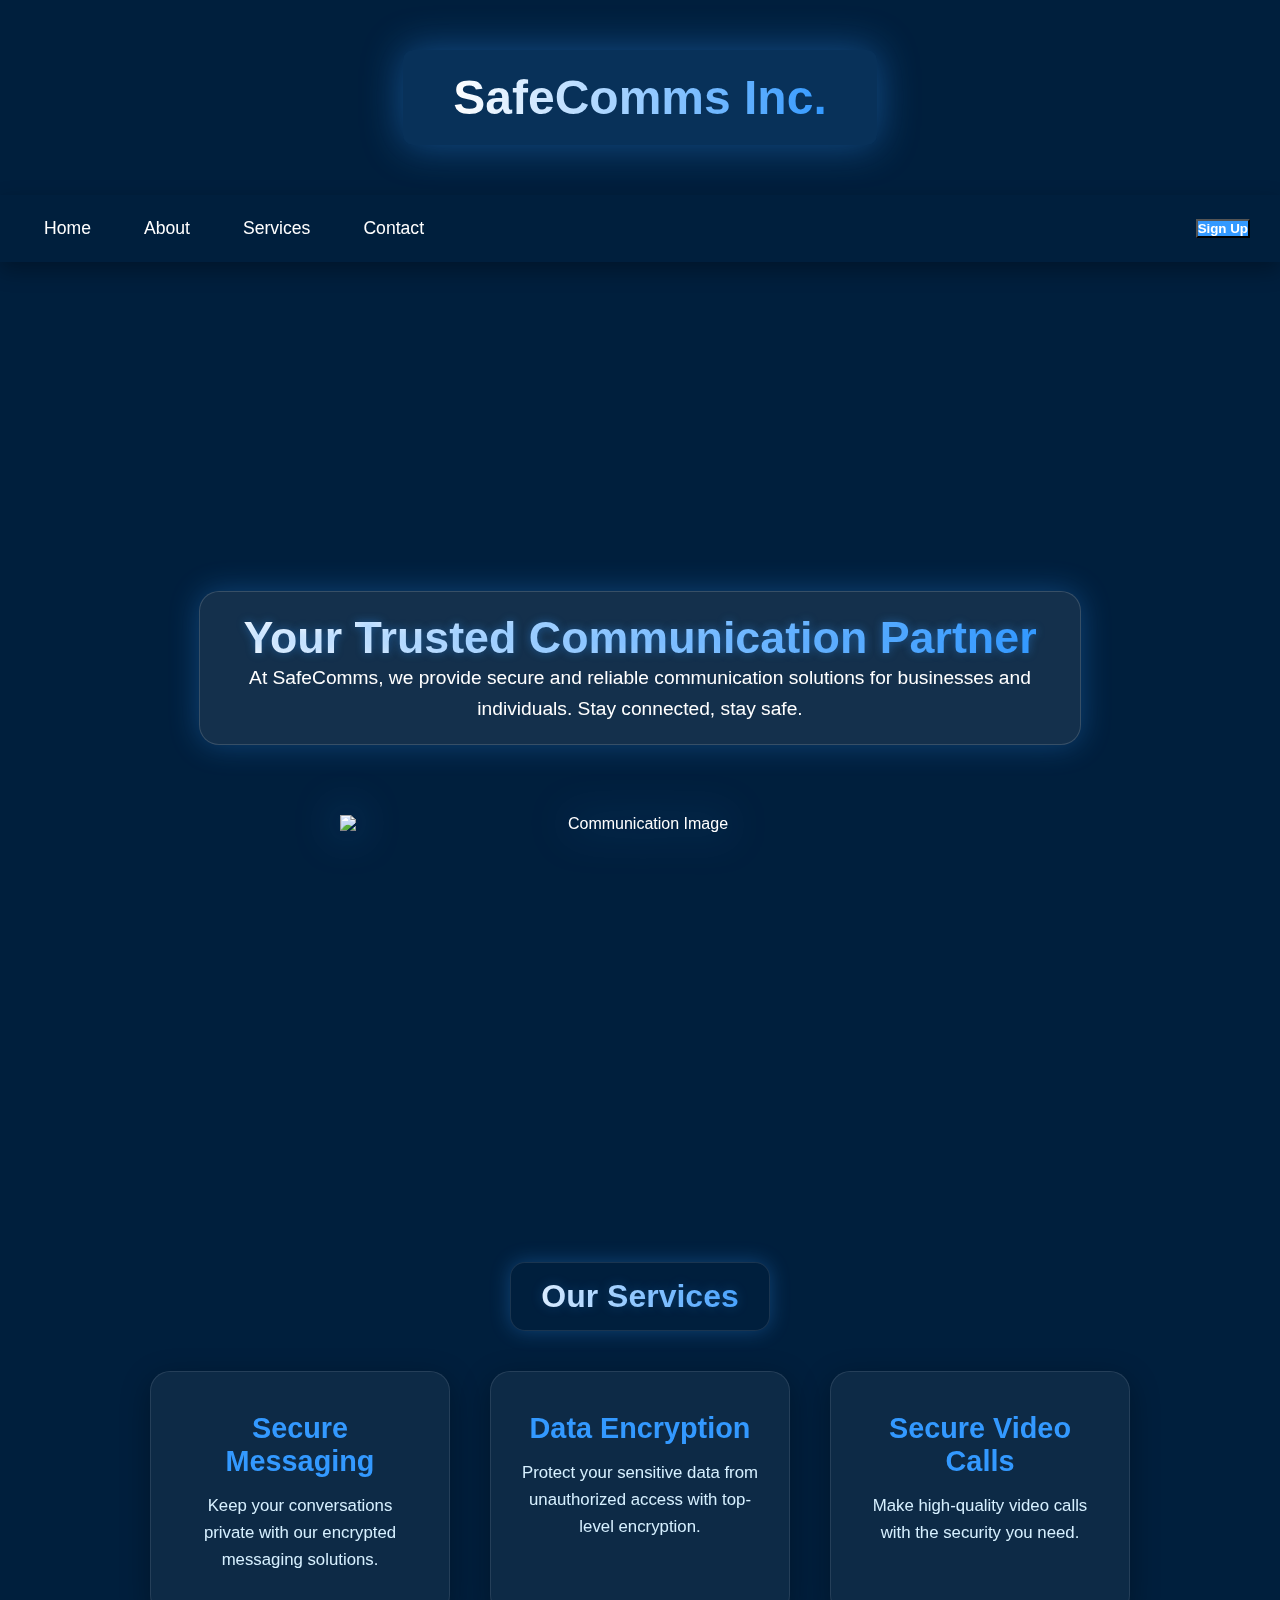
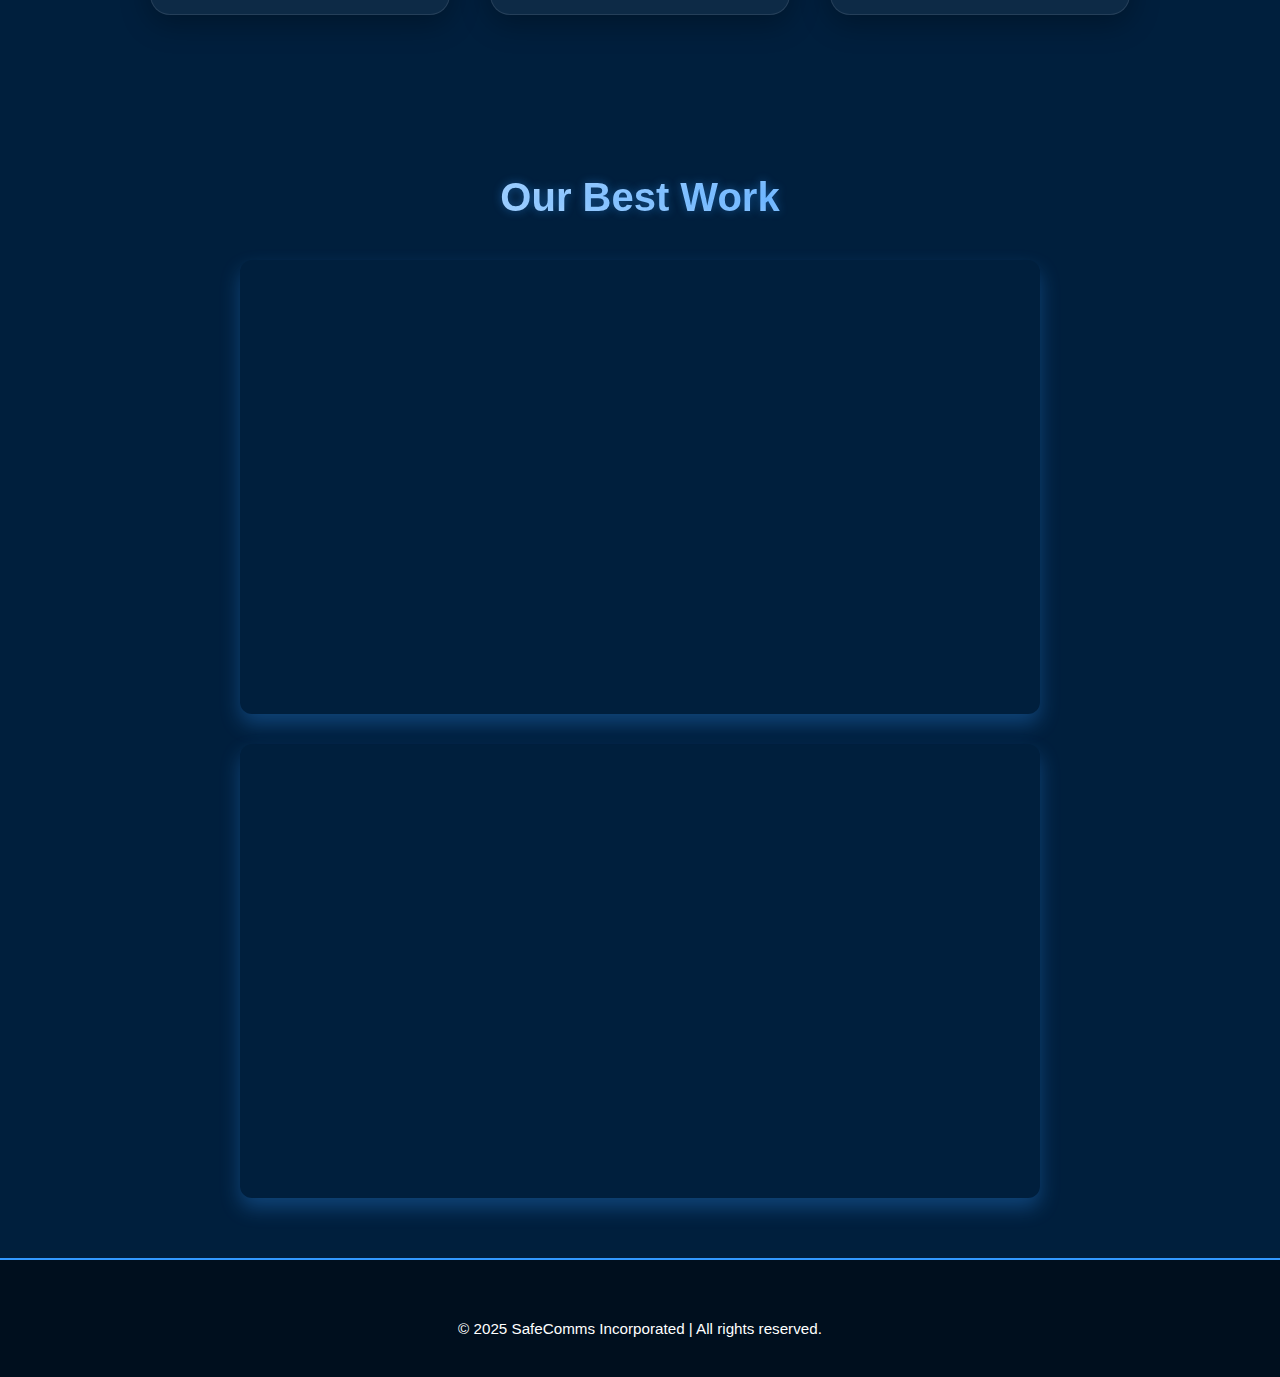
==== commit 3d58138f: "Update index.html" ====
--- a/index.html
+++ b/index.html
@@ -91,6 +91,7 @@
       background: var(--glass-bg);
       padding: 15px 30px;
       display: flex;
+      justify-content: center; /* Centering the items */
       align-items: center;
       gap: 25px;
       z-index: 999;
@@ -315,185 +316,159 @@
 
     .popup-content {
       background: rgba(255, 255, 255, 0.1);
+      border: 1px solid rgba(255, 255, 255, 0.2);
+      padding: 40px;
+      max-width: 500px;
+      width: 100%;
+      border-radius: 10px;
+      text-align: center;
+      backdrop-filter: blur(12px);
+      animation: popupFadeIn 0.6s ease-out;
+    }
+
+    .popup-content h2 {
+      font-size: 2.2rem;
+      margin-bottom: 30px;
+      color: var(--accent);
+    }
+
+    .popup-form input[type="email"], .popup-form button {
+      width: 100%;
+      padding: 15px;
+      margin-bottom: 15px;
+      font-size: 1.2rem;
+      border-radius: 8px;
       border: 1px solid rgba(255, 255, 255, 0.3);
-      backdrop-filter: blur(15px);
-      padding: 30px;
-      max-width: 500px;
-      width: 90%;
-      border-radius: 15px;
-      box-shadow: 0 10px 30px rgba(51, 153, 255, 0.4);
-      color: #fff;
-      text-align: center;
-      position: relative;
-      z-index: 1;
-    }
-
-    .popup-content h3 {
-      font-size: 1.6rem;
-      margin-bottom: 15px;
-      color: var(--accent);
-    }
-
-    .popup-content p {
-      font-size: 1.05rem;
-      line-height: 1.6;
-    }
-
-    .close-btn {
-      position: absolute;
-      top: 20px;
-      right: 30px;
-      font-size: 2rem;
+      background-color: rgba(255, 255, 255, 0.1);
+      color: var(--white);
+    }
+
+    .popup-form button {
+      background-color: var(--accent);
       cursor: pointer;
-      color: #fff;
-    }
-
-    @media (max-width: 768px) {
-      .hero h2 {
-        font-size: 2.2rem;
-      }
-      .video-box iframe {
-        height: 250px;
-      }
-    }
+      border: none;
+      transition: background-color 0.3s;
+    }
+
+    .popup-form button:hover {
+      background-color: #0066cc;
+    }
+
   </style>
 </head>
 <body>
 
-<header>
-  <div class="logo-container">
-    <a href="index.html"><h1>SafeComms Incorporated</h1></a>
+  <header>
+    <div class="logo-container">
+      <a href="#"><h1>SafeComms Inc.</h1></a>
+    </div>
+  </header>
+
+  <nav>
+    <a href="#">Home</a>
+    <a href="#">About</a>
+    <a href="#">Services</a>
+    <a href="#">Contact</a>
+    <div>
+      <button id="signup-btn">Sign Up</button>
+    </div>
+  </nav>
+
+  <section class="hero">
+    <div class="glass-hero-box">
+      <h2>Your Trusted Communication Partner</h2>
+      <p>At SafeComms, we provide secure and reliable communication solutions for businesses and individuals. Stay connected, stay safe.</p>
+    </div>
+    <img src="hero-image.jpg" alt="Communication Image"/>
+  </section>
+
+  <section class="services">
+    <h2 class="services-title">Our Services</h2>
+    <div class="service-card-container">
+      <div class="service-card">
+        <h3>Secure Messaging</h3>
+        <p>Keep your conversations private with our encrypted messaging solutions.</p>
+      </div>
+      <div class="service-card">
+        <h3>Data Encryption</h3>
+        <p>Protect your sensitive data from unauthorized access with top-level encryption.</p>
+      </div>
+      <div class="service-card">
+        <h3>Secure Video Calls</h3>
+        <p>Make high-quality video calls with the security you need.</p>
+      </div>
+    </div>
+  </section>
+
+  <section class="best-work">
+    <h2>Our Best Work</h2>
+    <div class="video-container">
+      <div class="video-box">
+        <iframe src="https://www.youtube.com/embed/your_video_id" title="Video"></iframe>
+      </div>
+      <div class="video-box">
+        <iframe src="https://www.youtube.com/embed/your_video_id" title="Video"></iframe>
+      </div>
+    </div>
+  </section>
+
+  <footer>
+    <p>&copy; 2025 SafeComms Incorporated | All rights reserved.</p>
+  </footer>
+
+  <!-- Popup Modal -->
+  <div class="popup-overlay">
+    <div class="popup-content">
+      <h2>Join the SafeComms Community</h2>
+      <form class="popup-form" id="signup-form">
+        <input type="email" placeholder="Enter your email" required />
+        <button type="submit">Sign Up</button>
+      </form>
+    </div>
   </div>
-</header>
-
-<nav>
-  <a href="#home">Home</a>
-  <a href="#about">About Us</a>
-  <a href="#services">DACMO-Works</a>
-  <a href="Mod Bot Beta 1.html">The Mod Bot Beta 1</a>
-  <a href="#services">Current Products</a>
-  <a href="#services">Pronto API Products</a>
-  <a href="#contact">Contact</a>
-  <div>
-    <a href="#" id="signup-btn">Sign Up</a>
-  </div>
-</nav>
-
-<section class="hero" id="home">
-  <div class="glass-hero-box">
-    <h2>A Pioneer in Chat Technology since 2024</h2>
-  </div>
-  <p>SafeComms Incorporated was founded to revolutionize communication via chat. We create new chat APIs and GUIs for the greater public with more features and faster responses, as well as Bots and Extensions to enhance user experience. We push technology to its limits to transform how people connect.</p>
-  <img src="images/thelogo.png" alt="SafeComms Logo">
-</section>
-
-<section id="services" class="services">
-  <div class="services-title">Click on the service cards for more information</div>
-  <div class="service-card-container">
-    <div class="service-card"><h3>Pronto Chat API Integration</h3><p>Integrate Pronto extensions to your Pronto API for seamless communication and overall improvement in your experience.</p></div>
-    <div class="service-card"><h3>Mod Bot Beta 1</h3><p>Introducing the future of online moderation and disciplinary action. </p></div>
-    <div class="service-card"><h3>Custom GUIs</h3><p>We create GUIs. Period. </p></div>
-    <div class="service-card"><h3>API</h3><p>Our APIs are designed to revolutionize how online communication is done today.</p></div>
-  </div>
-</section>
-
-<section id="best-work" class="best-work">
-  <h2>Our Best Work</h2>
-  <div class="video-container">
-    <div class="video-box">
-      <iframe src="https://www.youtube.com/embed/Us1GpnN-Ez0" allowfullscreen></iframe>
-    </div>
-  </div>
-</section>
-
-<footer>
-  <p>&copy; 2025 SafeComms Incorporated. All rights reserved.</p>
-  <p>Built with ❤️ in Silicon Valley, California & Tallahassee, Florida. Dedicated to global innovation in communication.</p>
-</footer>
-
-<!-- Info Popup Modal -->
-<div id="popup" class="popup-overlay">
-  <div class="popup-content">
-    <span class="close-btn">&times;</span>
-    <h3 id="popup-title"></h3>
-    <p id="popup-text"></p>
-  </div>
-</div>
-
-<!-- Sign Up Modal -->
-<div id="signup-modal" class="popup-overlay">
-  <div class="popup-content">
-    <span class="close-btn" id="signup-close">&times;</span>
-    <h3>Create an Account</h3>
-    <form id="signup-form" style="display: flex; flex-direction: column; gap: 15px; margin-top: 15px;">
-      <input type="text" placeholder="Full Name" required style="padding: 10px; border-radius: 8px; border: none;">
-      <input type="email" placeholder="Email Address" required style="padding: 10px; border-radius: 8px; border: none;">
-      <input type="password" placeholder="Password" required style="padding: 10px; border-radius: 8px; border: none;">
-      <button type="submit" style="padding: 10px; background-color: var(--accent); color: #fff; border: none; border-radius: 8px; font-weight: bold;">Sign Up</button>
-    </form>
-  </div>
-</div>
-
-<script>
-  const popup = document.getElementById('popup');
-  const popupTitle = document.getElementById('popup-title');
-  const popupText = document.getElementById('popup-text');
-  const closeBtn = document.querySelector('.close-btn');
-
-  const popupData = {
-    'Pronto Chat API Integration': "Our Pronto integration tools leverage adaptive infrastructure and hyper-scaling protocols to maximize real-time communication. Join our ecosystem today!",
-    'Mod Bot Beta 1': "The Mod Bot uses advanced AI moderation techniques to help communities stay safe, inclusive, and troll-free — all with minimal input from human admins.",
-    'Custom GUIs': "Our GUIs are designed to create a user interface that brings reliability, quality, and technology all in one. While making it easy to use, we integrate hundreds of features that not only make communication simple, but bring enjoyment and productivity to communication as well.",
-    'API': "SafeComms Incorporated has a close relationship with the Pronto API. However, we are not solely based on making products and GUIs that run on it. Currently, we are in the process of introducing a new GUI from DACMO-Works called BroPro. However, we aren't stopping there. We will soon begin work on our very own API. To follow our progress on any product or get updates, please sign up. Thank you!"
-  };
-
-  document.querySelectorAll('.service-card').forEach(card => {
-    card.addEventListener('click', () => {
-      const title = card.querySelector('h3').innerText;
-      popupTitle.innerText = title;
-      popupText.innerText = popupData[title] || "More details coming soon.";
-      popup.style.display = 'flex';
+
+  <script src="https://cdn.emailjs.com/dist/email.min.js"></script>
+  <script>
+    // EmailJS setup
+    emailjs.init("user_yourUserID");
+
+    // Handle form submission
+    const signupForm = document.querySelector('#signup-form');
+    const signupModal = document.querySelector('.popup-overlay');
+
+    signupForm.addEventListener('submit', (e) => {
+      e.preventDefault();
+
+      const params = {
+        from_email: "express.vanukuri@gmail.com",
+        to_email: document.querySelector('input[type=email]').value, // sending email to the email provided in the form
+        subject: "Thank you for signing up with us",
+        message: "Thank you for signing up with SafeComms Incorporated! We're excited to have you on board."
+      };
+
+      emailjs.send("service_yourServiceID", "template_yourTemplateID", params)
+        .then((response) => {
+          console.log('Success:', response);
+          alert("Thanks for signing up! We'll be in touch soon.");
+          signupModal.style.display = 'none';
+          signupForm.reset();
+        }, (error) => {
+          console.error('Failed:', error);
+          alert("There was an issue with the sign-up. Please try again.");
+        });
     });
-  });
-
-  closeBtn.addEventListener('click', () => {
-    popup.style.display = 'none';
-  });
-
-  window.addEventListener('click', (e) => {
-    if (e.target === popup) {
-      popup.style.display = 'none';
-    }
-  });
-
-  // Signup Modal Functionality
-  const signupBtn = document.getElementById('signup-btn');
-  const signupModal = document.getElementById('signup-modal');
-  const signupClose = document.getElementById('signup-close');
-  const signupForm = document.getElementById('signup-form');
-
-  signupBtn.addEventListener('click', (e) => {
-    e.preventDefault();
-    signupModal.style.display = 'flex';
-  });
-
-  signupClose.addEventListener('click', () => {
-    signupModal.style.display = 'none';
-  });
-
-  window.addEventListener('click', (e) => {
-    if (e.target === signupModal) {
-      signupModal.style.display = 'none';
-    }
-  });
-
-  signupForm.addEventListener('submit', (e) => {
-    e.preventDefault();
-    alert("Thanks for signing up! We'll be in touch soon.");
-    signupModal.style.display = 'none';
-    signupForm.reset();
-  });
-</script>
-
+
+    // Show popup
+    document.querySelector('#signup-btn').addEventListener('click', () => {
+      signupModal.style.display = 'flex';
+    });
+
+    // Close popup when clicked outside
+    signupModal.addEventListener('click', (e) => {
+      if (e.target === signupModal) {
+        signupModal.style.display = 'none';
+      }
+    });
+  </script>
 </body>
 </html>
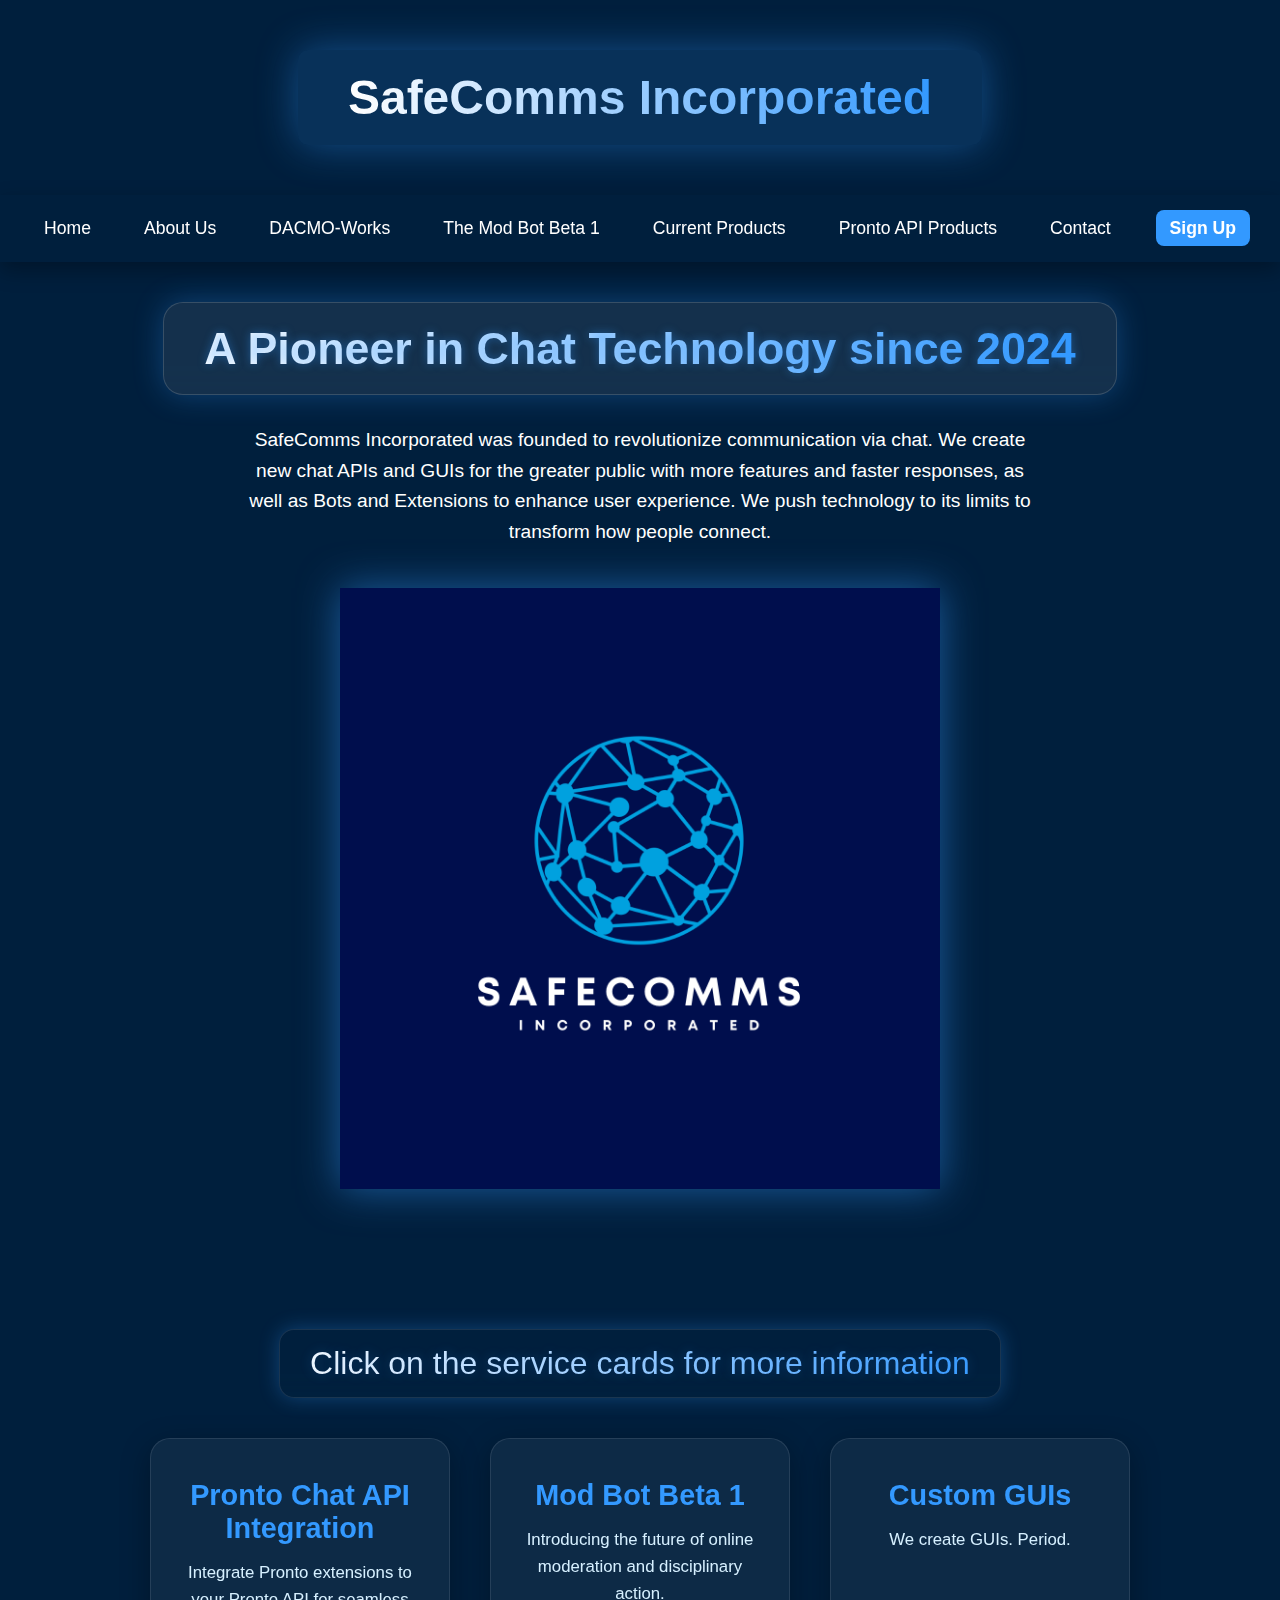
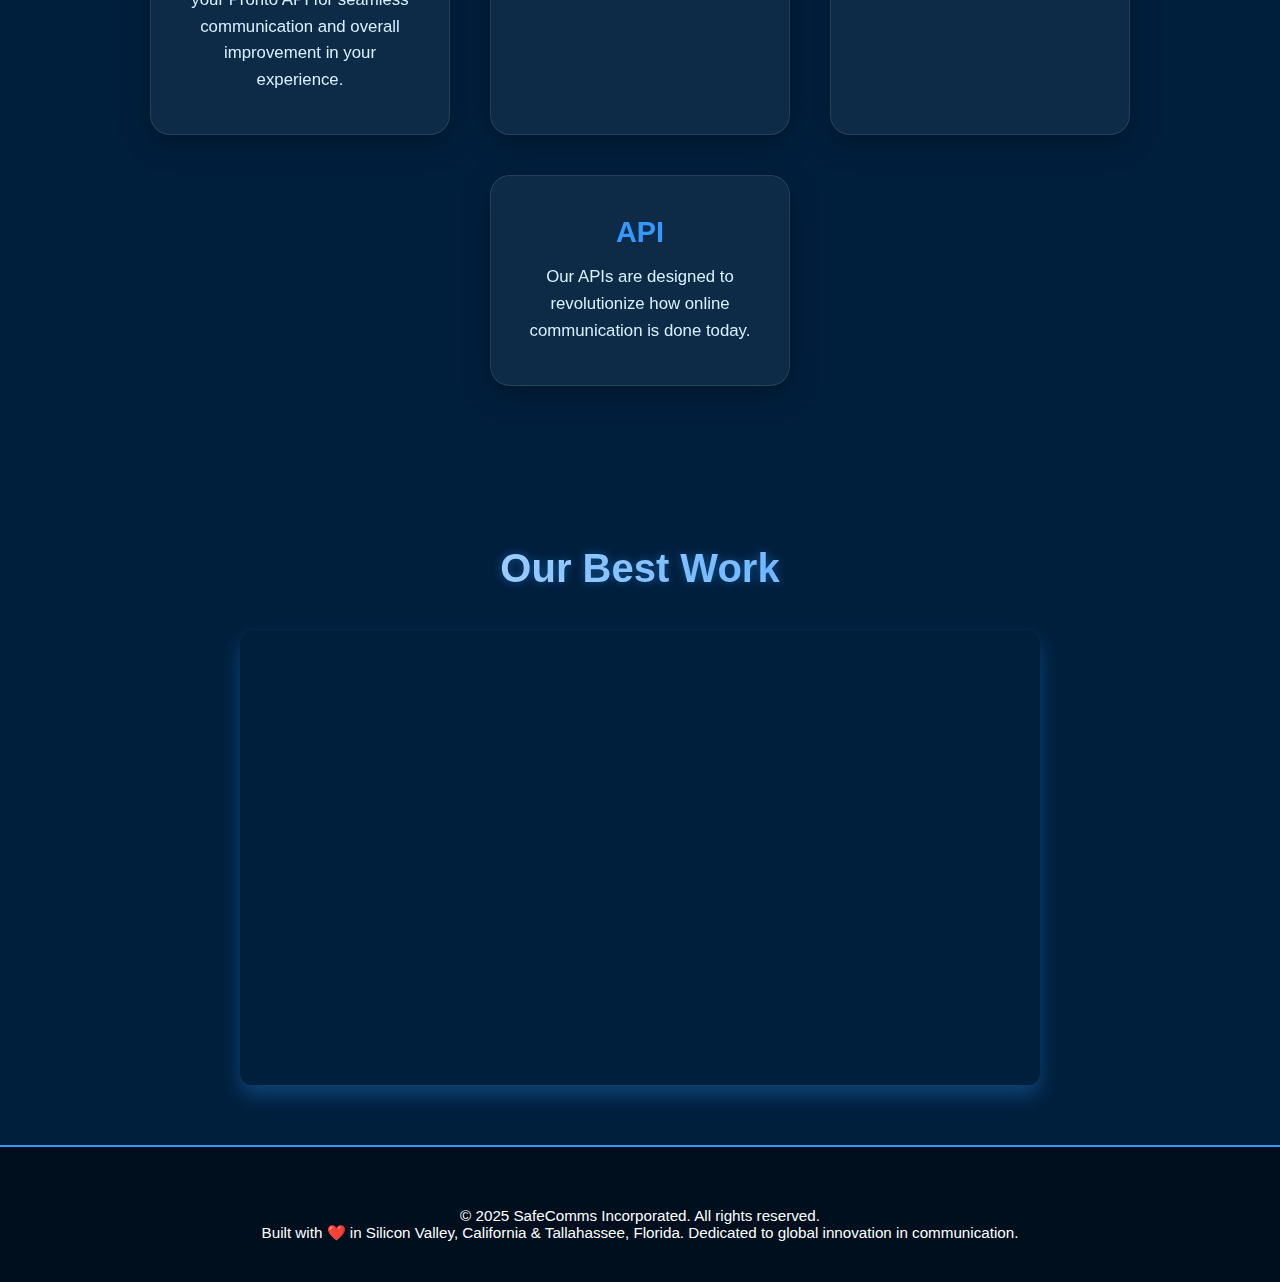
==== commit 91e91393: "Update index.html" ====
--- a/index.html
+++ b/index.html
@@ -91,7 +91,6 @@
       background: var(--glass-bg);
       padding: 15px 30px;
       display: flex;
-      justify-content: center; /* Centering the items */
       align-items: center;
       gap: 25px;
       z-index: 999;
@@ -316,159 +315,185 @@
 
     .popup-content {
       background: rgba(255, 255, 255, 0.1);
-      border: 1px solid rgba(255, 255, 255, 0.2);
-      padding: 40px;
+      border: 1px solid rgba(255, 255, 255, 0.3);
+      backdrop-filter: blur(15px);
+      padding: 30px;
       max-width: 500px;
-      width: 100%;
-      border-radius: 10px;
-      text-align: center;
-      backdrop-filter: blur(12px);
-      animation: popupFadeIn 0.6s ease-out;
-    }
-
-    .popup-content h2 {
-      font-size: 2.2rem;
-      margin-bottom: 30px;
+      width: 90%;
+      border-radius: 15px;
+      box-shadow: 0 10px 30px rgba(51, 153, 255, 0.4);
+      color: #fff;
+      text-align: center;
+      position: relative;
+      z-index: 1;
+    }
+
+    .popup-content h3 {
+      font-size: 1.6rem;
+      margin-bottom: 15px;
       color: var(--accent);
     }
 
-    .popup-form input[type="email"], .popup-form button {
-      width: 100%;
-      padding: 15px;
-      margin-bottom: 15px;
-      font-size: 1.2rem;
-      border-radius: 8px;
-      border: 1px solid rgba(255, 255, 255, 0.3);
-      background-color: rgba(255, 255, 255, 0.1);
-      color: var(--white);
-    }
-
-    .popup-form button {
-      background-color: var(--accent);
+    .popup-content p {
+      font-size: 1.05rem;
+      line-height: 1.6;
+    }
+
+    .close-btn {
+      position: absolute;
+      top: 20px;
+      right: 30px;
+      font-size: 2rem;
       cursor: pointer;
-      border: none;
-      transition: background-color 0.3s;
-    }
-
-    .popup-form button:hover {
-      background-color: #0066cc;
-    }
-
+      color: #fff;
+    }
+
+    @media (max-width: 768px) {
+      .hero h2 {
+        font-size: 2.2rem;
+      }
+      .video-box iframe {
+        height: 250px;
+      }
+    }
   </style>
 </head>
 <body>
 
-  <header>
-    <div class="logo-container">
-      <a href="#"><h1>SafeComms Inc.</h1></a>
+<header>
+  <div class="logo-container">
+    <a href="index.html"><h1>SafeComms Incorporated</h1></a>
+  </div>
+</header>
+
+<nav>
+  <a href="#home">Home</a>
+  <a href="#about">About Us</a>
+  <a href="#services">DACMO-Works</a>
+  <a href="Mod Bot Beta 1.html">The Mod Bot Beta 1</a>
+  <a href="#services">Current Products</a>
+  <a href="#services">Pronto API Products</a>
+  <a href="#contact">Contact</a>
+  <div>
+    <a href="#" id="signup-btn">Sign Up</a>
+  </div>
+</nav>
+
+<section class="hero" id="home">
+  <div class="glass-hero-box">
+    <h2>A Pioneer in Chat Technology since 2024</h2>
+  </div>
+  <p>SafeComms Incorporated was founded to revolutionize communication via chat. We create new chat APIs and GUIs for the greater public with more features and faster responses, as well as Bots and Extensions to enhance user experience. We push technology to its limits to transform how people connect.</p>
+  <img src="images/thelogo.png" alt="SafeComms Logo">
+</section>
+
+<section id="services" class="services">
+  <div class="services-title">Click on the service cards for more information</div>
+  <div class="service-card-container">
+    <div class="service-card"><h3>Pronto Chat API Integration</h3><p>Integrate Pronto extensions to your Pronto API for seamless communication and overall improvement in your experience.</p></div>
+    <div class="service-card"><h3>Mod Bot Beta 1</h3><p>Introducing the future of online moderation and disciplinary action. </p></div>
+    <div class="service-card"><h3>Custom GUIs</h3><p>We create GUIs. Period. </p></div>
+    <div class="service-card"><h3>API</h3><p>Our APIs are designed to revolutionize how online communication is done today.</p></div>
+  </div>
+</section>
+
+<section id="best-work" class="best-work">
+  <h2>Our Best Work</h2>
+  <div class="video-container">
+    <div class="video-box">
+      <iframe src="https://www.youtube.com/embed/Us1GpnN-Ez0" allowfullscreen></iframe>
     </div>
-  </header>
-
-  <nav>
-    <a href="#">Home</a>
-    <a href="#">About</a>
-    <a href="#">Services</a>
-    <a href="#">Contact</a>
-    <div>
-      <button id="signup-btn">Sign Up</button>
-    </div>
-  </nav>
-
-  <section class="hero">
-    <div class="glass-hero-box">
-      <h2>Your Trusted Communication Partner</h2>
-      <p>At SafeComms, we provide secure and reliable communication solutions for businesses and individuals. Stay connected, stay safe.</p>
-    </div>
-    <img src="hero-image.jpg" alt="Communication Image"/>
-  </section>
-
-  <section class="services">
-    <h2 class="services-title">Our Services</h2>
-    <div class="service-card-container">
-      <div class="service-card">
-        <h3>Secure Messaging</h3>
-        <p>Keep your conversations private with our encrypted messaging solutions.</p>
-      </div>
-      <div class="service-card">
-        <h3>Data Encryption</h3>
-        <p>Protect your sensitive data from unauthorized access with top-level encryption.</p>
-      </div>
-      <div class="service-card">
-        <h3>Secure Video Calls</h3>
-        <p>Make high-quality video calls with the security you need.</p>
-      </div>
-    </div>
-  </section>
-
-  <section class="best-work">
-    <h2>Our Best Work</h2>
-    <div class="video-container">
-      <div class="video-box">
-        <iframe src="https://www.youtube.com/embed/your_video_id" title="Video"></iframe>
-      </div>
-      <div class="video-box">
-        <iframe src="https://www.youtube.com/embed/your_video_id" title="Video"></iframe>
-      </div>
-    </div>
-  </section>
-
-  <footer>
-    <p>&copy; 2025 SafeComms Incorporated | All rights reserved.</p>
-  </footer>
-
-  <!-- Popup Modal -->
-  <div class="popup-overlay">
-    <div class="popup-content">
-      <h2>Join the SafeComms Community</h2>
-      <form class="popup-form" id="signup-form">
-        <input type="email" placeholder="Enter your email" required />
-        <button type="submit">Sign Up</button>
-      </form>
-    </div>
-  </div>
-
-  <script src="https://cdn.emailjs.com/dist/email.min.js"></script>
-  <script>
-    // EmailJS setup
-    emailjs.init("user_yourUserID");
-
-    // Handle form submission
-    const signupForm = document.querySelector('#signup-form');
-    const signupModal = document.querySelector('.popup-overlay');
-
-    signupForm.addEventListener('submit', (e) => {
-      e.preventDefault();
-
-      const params = {
-        from_email: "express.vanukuri@gmail.com",
-        to_email: document.querySelector('input[type=email]').value, // sending email to the email provided in the form
-        subject: "Thank you for signing up with us",
-        message: "Thank you for signing up with SafeComms Incorporated! We're excited to have you on board."
-      };
-
-      emailjs.send("service_yourServiceID", "template_yourTemplateID", params)
-        .then((response) => {
-          console.log('Success:', response);
-          alert("Thanks for signing up! We'll be in touch soon.");
-          signupModal.style.display = 'none';
-          signupForm.reset();
-        }, (error) => {
-          console.error('Failed:', error);
-          alert("There was an issue with the sign-up. Please try again.");
-        });
+  </div>
+</section>
+
+<footer>
+  <p>&copy; 2025 SafeComms Incorporated. All rights reserved.</p>
+  <p>Built with ❤️ in Silicon Valley, California & Tallahassee, Florida. Dedicated to global innovation in communication.</p>
+</footer>
+
+<!-- Info Popup Modal -->
+<div id="popup" class="popup-overlay">
+  <div class="popup-content">
+    <span class="close-btn">&times;</span>
+    <h3 id="popup-title"></h3>
+    <p id="popup-text"></p>
+  </div>
+</div>
+
+<!-- Sign Up Modal -->
+<div id="signup-modal" class="popup-overlay">
+  <div class="popup-content">
+    <span class="close-btn" id="signup-close">&times;</span>
+    <h3>Create an Account</h3>
+    <form id="signup-form" style="display: flex; flex-direction: column; gap: 15px; margin-top: 15px;">
+      <input type="text" placeholder="Full Name" required style="padding: 10px; border-radius: 8px; border: none;">
+      <input type="email" placeholder="Email Address" required style="padding: 10px; border-radius: 8px; border: none;">
+      <input type="password" placeholder="Password" required style="padding: 10px; border-radius: 8px; border: none;">
+      <button type="submit" style="padding: 10px; background-color: var(--accent); color: #fff; border: none; border-radius: 8px; font-weight: bold;">Sign Up</button>
+    </form>
+  </div>
+</div>
+
+<script>
+  const popup = document.getElementById('popup');
+  const popupTitle = document.getElementById('popup-title');
+  const popupText = document.getElementById('popup-text');
+  const closeBtn = document.querySelector('.close-btn');
+
+  const popupData = {
+    'Pronto Chat API Integration': "Our Pronto integration tools leverage adaptive infrastructure and hyper-scaling protocols to maximize real-time communication. Join our ecosystem today!",
+    'Mod Bot Beta 1': "The Mod Bot uses advanced AI moderation techniques to help communities stay safe, inclusive, and troll-free — all with minimal input from human admins.",
+    'Custom GUIs': "Our GUIs are designed to create a user interface that brings reliability, quality, and technology all in one. While making it easy to use, we integrate hundreds of features that not only make communication simple, but bring enjoyment and productivity to communication as well.",
+    'API': "SafeComms Incorporated has a close relationship with the Pronto API. However, we are not solely based on making products and GUIs that run on it. Currently, we are in the process of introducing a new GUI from DACMO-Works called BroPro. However, we aren't stopping there. We will soon begin work on our very own API. To follow our progress on any product or get updates, please sign up. Thank you!"
+  };
+
+  document.querySelectorAll('.service-card').forEach(card => {
+    card.addEventListener('click', () => {
+      const title = card.querySelector('h3').innerText;
+      popupTitle.innerText = title;
+      popupText.innerText = popupData[title] || "More details coming soon.";
+      popup.style.display = 'flex';
     });
-
-    // Show popup
-    document.querySelector('#signup-btn').addEventListener('click', () => {
-      signupModal.style.display = 'flex';
-    });
-
-    // Close popup when clicked outside
-    signupModal.addEventListener('click', (e) => {
-      if (e.target === signupModal) {
-        signupModal.style.display = 'none';
-      }
-    });
-  </script>
+  });
+
+  closeBtn.addEventListener('click', () => {
+    popup.style.display = 'none';
+  });
+
+  window.addEventListener('click', (e) => {
+    if (e.target === popup) {
+      popup.style.display = 'none';
+    }
+  });
+
+  // Signup Modal Functionality
+  const signupBtn = document.getElementById('signup-btn');
+  const signupModal = document.getElementById('signup-modal');
+  const signupClose = document.getElementById('signup-close');
+  const signupForm = document.getElementById('signup-form');
+
+  signupBtn.addEventListener('click', (e) => {
+    e.preventDefault();
+    signupModal.style.display = 'flex';
+  });
+
+  signupClose.addEventListener('click', () => {
+    signupModal.style.display = 'none';
+  });
+
+  window.addEventListener('click', (e) => {
+    if (e.target === signupModal) {
+      signupModal.style.display = 'none';
+    }
+  });
+
+  signupForm.addEventListener('submit', (e) => {
+    e.preventDefault();
+    alert("Thanks for signing up! We'll be in touch soon.");
+    signupModal.style.display = 'none';
+    signupForm.reset();
+  });
+</script>
+
 </body>
 </html>
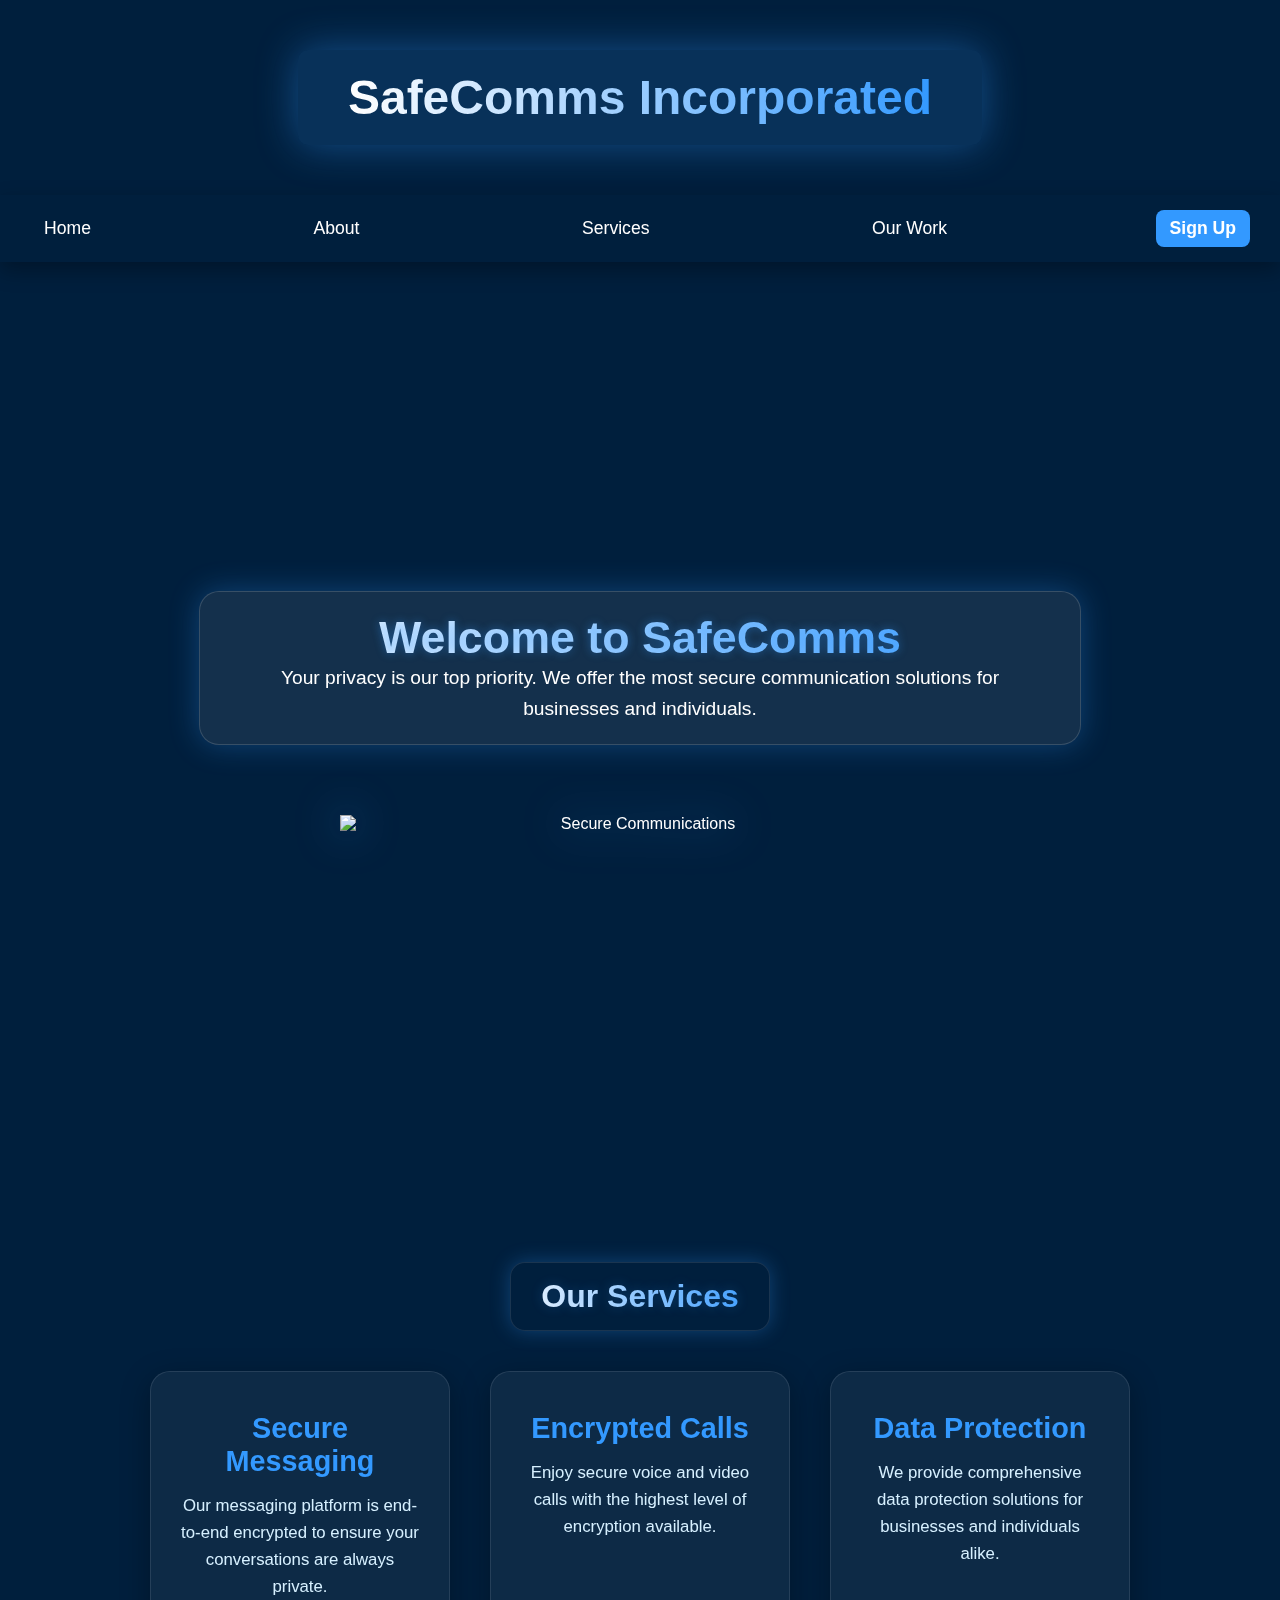
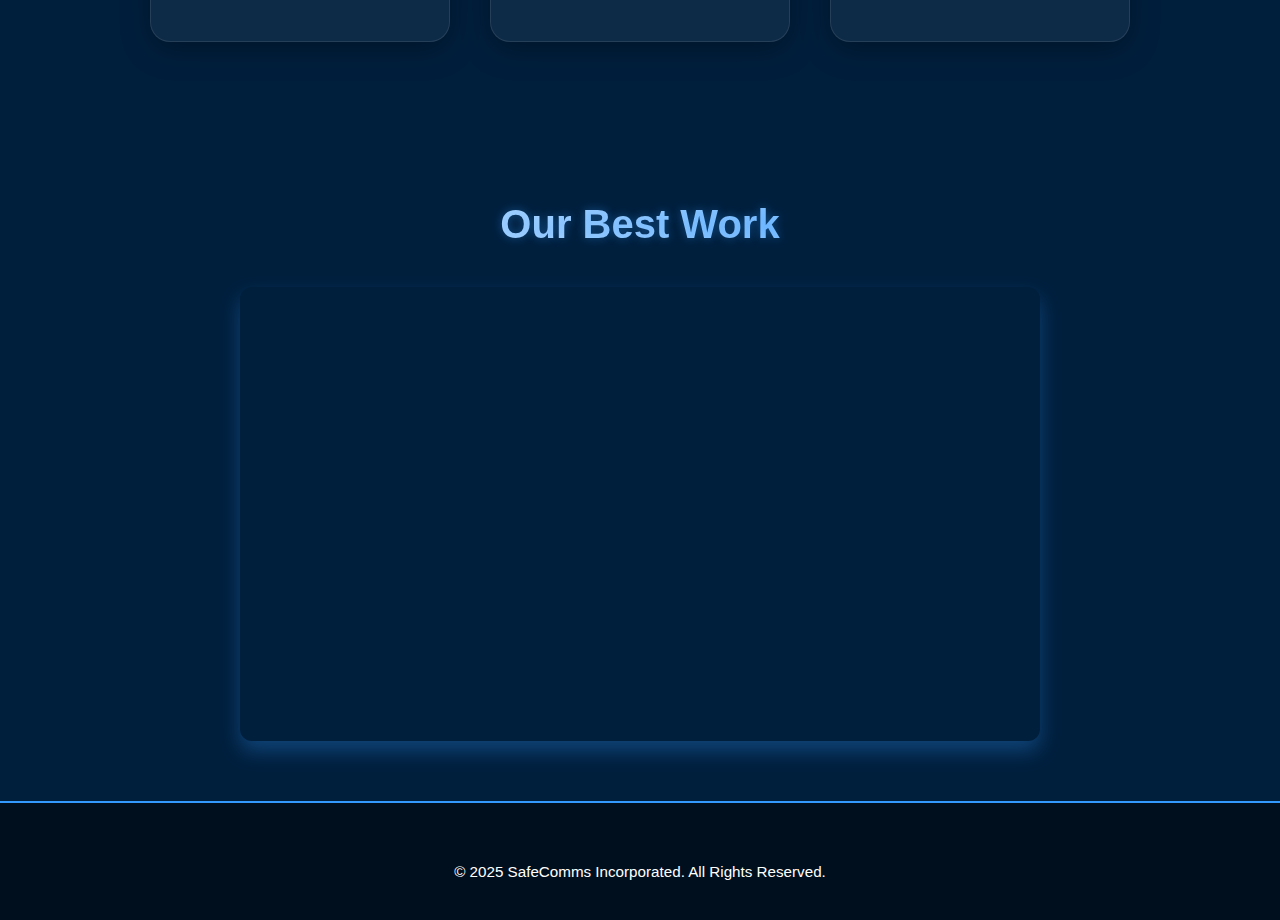
==== commit 323975ed: "Update index.html" ====
--- a/index.html
+++ b/index.html
@@ -92,7 +92,7 @@
       padding: 15px 30px;
       display: flex;
       align-items: center;
-      gap: 25px;
+      justify-content: space-between;
       z-index: 999;
       box-shadow: 0 8px 20px rgba(0,0,0,0.3);
     }
@@ -113,7 +113,7 @@
     }
 
     nav div {
-      margin-left: auto;
+      display: flex;
     }
 
     #signup-btn {
@@ -368,130 +368,78 @@
 
 <nav>
   <a href="#home">Home</a>
-  <a href="#about">About Us</a>
-  <a href="#services">DACMO-Works</a>
-  <a href="Mod Bot Beta 1.html">The Mod Bot Beta 1</a>
-  <a href="#services">Current Products</a>
-  <a href="#services">Pronto API Products</a>
-  <a href="#contact">Contact</a>
+  <a href="#about">About</a>
+  <a href="#services">Services</a>
+  <a href="#work">Our Work</a>
   <div>
-    <a href="#" id="signup-btn">Sign Up</a>
+    <a href="#signup" id="signup-btn">Sign Up</a>
   </div>
 </nav>
 
-<section class="hero" id="home">
+<section class="hero">
   <div class="glass-hero-box">
-    <h2>A Pioneer in Chat Technology since 2024</h2>
-  </div>
-  <p>SafeComms Incorporated was founded to revolutionize communication via chat. We create new chat APIs and GUIs for the greater public with more features and faster responses, as well as Bots and Extensions to enhance user experience. We push technology to its limits to transform how people connect.</p>
-  <img src="images/thelogo.png" alt="SafeComms Logo">
+    <h2>Welcome to SafeComms</h2>
+    <p>Your privacy is our top priority. We offer the most secure communication solutions for businesses and individuals.</p>
+  </div>
+  <img src="your-image.jpg" alt="Secure Communications">
 </section>
 
-<section id="services" class="services">
-  <div class="services-title">Click on the service cards for more information</div>
+<section class="services">
+  <h2 class="services-title">Our Services</h2>
   <div class="service-card-container">
-    <div class="service-card"><h3>Pronto Chat API Integration</h3><p>Integrate Pronto extensions to your Pronto API for seamless communication and overall improvement in your experience.</p></div>
-    <div class="service-card"><h3>Mod Bot Beta 1</h3><p>Introducing the future of online moderation and disciplinary action. </p></div>
-    <div class="service-card"><h3>Custom GUIs</h3><p>We create GUIs. Period. </p></div>
-    <div class="service-card"><h3>API</h3><p>Our APIs are designed to revolutionize how online communication is done today.</p></div>
+    <div class="service-card">
+      <h3>Secure Messaging</h3>
+      <p>Our messaging platform is end-to-end encrypted to ensure your conversations are always private.</p>
+    </div>
+    <div class="service-card">
+      <h3>Encrypted Calls</h3>
+      <p>Enjoy secure voice and video calls with the highest level of encryption available.</p>
+    </div>
+    <div class="service-card">
+      <h3>Data Protection</h3>
+      <p>We provide comprehensive data protection solutions for businesses and individuals alike.</p>
+    </div>
   </div>
 </section>
 
-<section id="best-work" class="best-work">
+<section class="best-work">
   <h2>Our Best Work</h2>
   <div class="video-container">
     <div class="video-box">
-      <iframe src="https://www.youtube.com/embed/Us1GpnN-Ez0" allowfullscreen></iframe>
+      <iframe src="https://www.youtube.com/embed/your-video-id" title="Our Work" allowfullscreen></iframe>
     </div>
   </div>
 </section>
 
 <footer>
-  <p>&copy; 2025 SafeComms Incorporated. All rights reserved.</p>
-  <p>Built with ❤️ in Silicon Valley, California & Tallahassee, Florida. Dedicated to global innovation in communication.</p>
+  <p>&copy; 2025 SafeComms Incorporated. All Rights Reserved.</p>
 </footer>
 
-<!-- Info Popup Modal -->
-<div id="popup" class="popup-overlay">
+<div class="popup-overlay">
   <div class="popup-content">
     <span class="close-btn">&times;</span>
-    <h3 id="popup-title"></h3>
-    <p id="popup-text"></p>
+    <h3>Sign Up</h3>
+    <p>Join our service today to start securing your communications!</p>
   </div>
 </div>
 
-<!-- Sign Up Modal -->
-<div id="signup-modal" class="popup-overlay">
-  <div class="popup-content">
-    <span class="close-btn" id="signup-close">&times;</span>
-    <h3>Create an Account</h3>
-    <form id="signup-form" style="display: flex; flex-direction: column; gap: 15px; margin-top: 15px;">
-      <input type="text" placeholder="Full Name" required style="padding: 10px; border-radius: 8px; border: none;">
-      <input type="email" placeholder="Email Address" required style="padding: 10px; border-radius: 8px; border: none;">
-      <input type="password" placeholder="Password" required style="padding: 10px; border-radius: 8px; border: none;">
-      <button type="submit" style="padding: 10px; background-color: var(--accent); color: #fff; border: none; border-radius: 8px; font-weight: bold;">Sign Up</button>
-    </form>
-  </div>
-</div>
-
 <script>
-  const popup = document.getElementById('popup');
-  const popupTitle = document.getElementById('popup-title');
-  const popupText = document.getElementById('popup-text');
+  const popupOverlay = document.querySelector('.popup-overlay');
   const closeBtn = document.querySelector('.close-btn');
-
-  const popupData = {
-    'Pronto Chat API Integration': "Our Pronto integration tools leverage adaptive infrastructure and hyper-scaling protocols to maximize real-time communication. Join our ecosystem today!",
-    'Mod Bot Beta 1': "The Mod Bot uses advanced AI moderation techniques to help communities stay safe, inclusive, and troll-free — all with minimal input from human admins.",
-    'Custom GUIs': "Our GUIs are designed to create a user interface that brings reliability, quality, and technology all in one. While making it easy to use, we integrate hundreds of features that not only make communication simple, but bring enjoyment and productivity to communication as well.",
-    'API': "SafeComms Incorporated has a close relationship with the Pronto API. However, we are not solely based on making products and GUIs that run on it. Currently, we are in the process of introducing a new GUI from DACMO-Works called BroPro. However, we aren't stopping there. We will soon begin work on our very own API. To follow our progress on any product or get updates, please sign up. Thank you!"
-  };
-
-  document.querySelectorAll('.service-card').forEach(card => {
-    card.addEventListener('click', () => {
-      const title = card.querySelector('h3').innerText;
-      popupTitle.innerText = title;
-      popupText.innerText = popupData[title] || "More details coming soon.";
-      popup.style.display = 'flex';
-    });
+  const signupBtn = document.getElementById('signup-btn');
+
+  signupBtn.addEventListener('click', () => {
+    popupOverlay.style.display = 'flex';
   });
 
   closeBtn.addEventListener('click', () => {
-    popup.style.display = 'none';
+    popupOverlay.style.display = 'none';
   });
 
-  window.addEventListener('click', (e) => {
-    if (e.target === popup) {
-      popup.style.display = 'none';
-    }
-  });
-
-  // Signup Modal Functionality
-  const signupBtn = document.getElementById('signup-btn');
-  const signupModal = document.getElementById('signup-modal');
-  const signupClose = document.getElementById('signup-close');
-  const signupForm = document.getElementById('signup-form');
-
-  signupBtn.addEventListener('click', (e) => {
-    e.preventDefault();
-    signupModal.style.display = 'flex';
-  });
-
-  signupClose.addEventListener('click', () => {
-    signupModal.style.display = 'none';
-  });
-
-  window.addEventListener('click', (e) => {
-    if (e.target === signupModal) {
-      signupModal.style.display = 'none';
-    }
-  });
-
-  signupForm.addEventListener('submit', (e) => {
-    e.preventDefault();
-    alert("Thanks for signing up! We'll be in touch soon.");
-    signupModal.style.display = 'none';
-    signupForm.reset();
+  window.addEventListener('click', (event) => {
+    if (event.target === popupOverlay) {
+      popupOverlay.style.display = 'none';
+    }
   });
 </script>
 
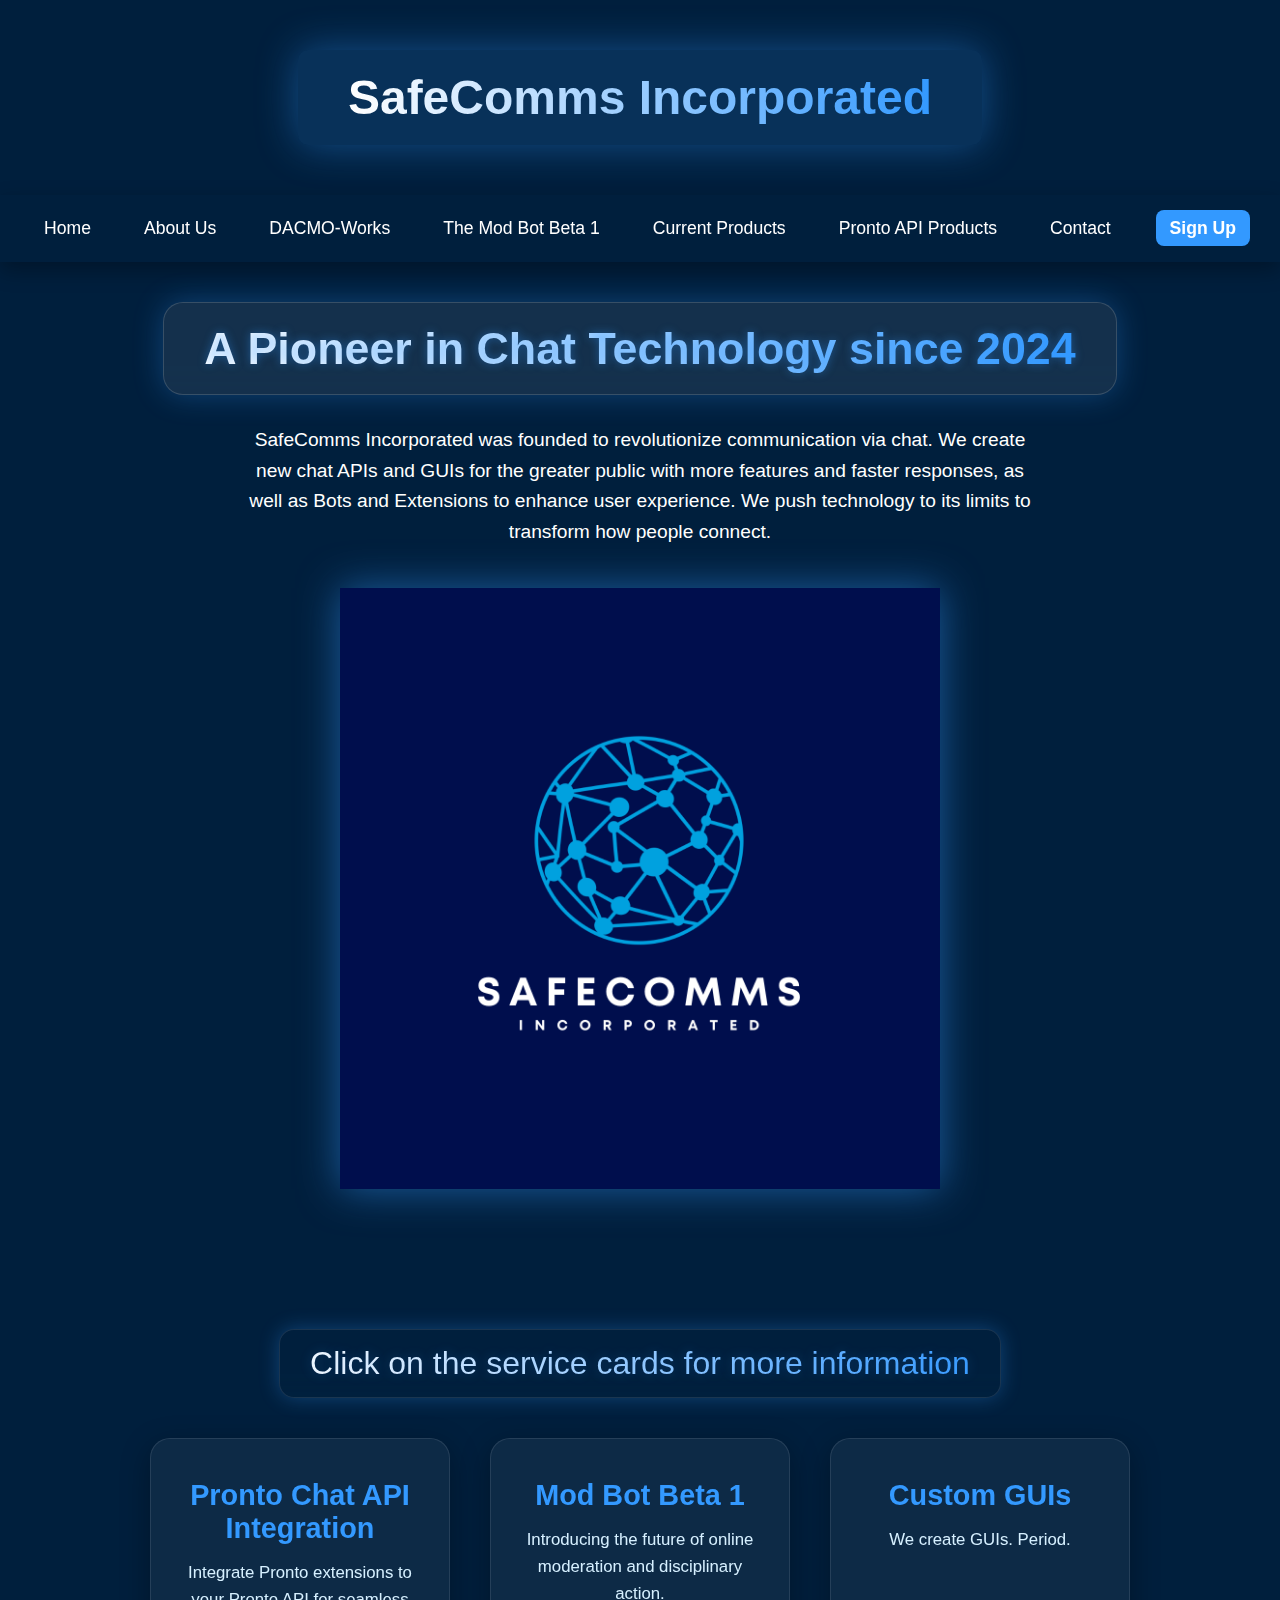
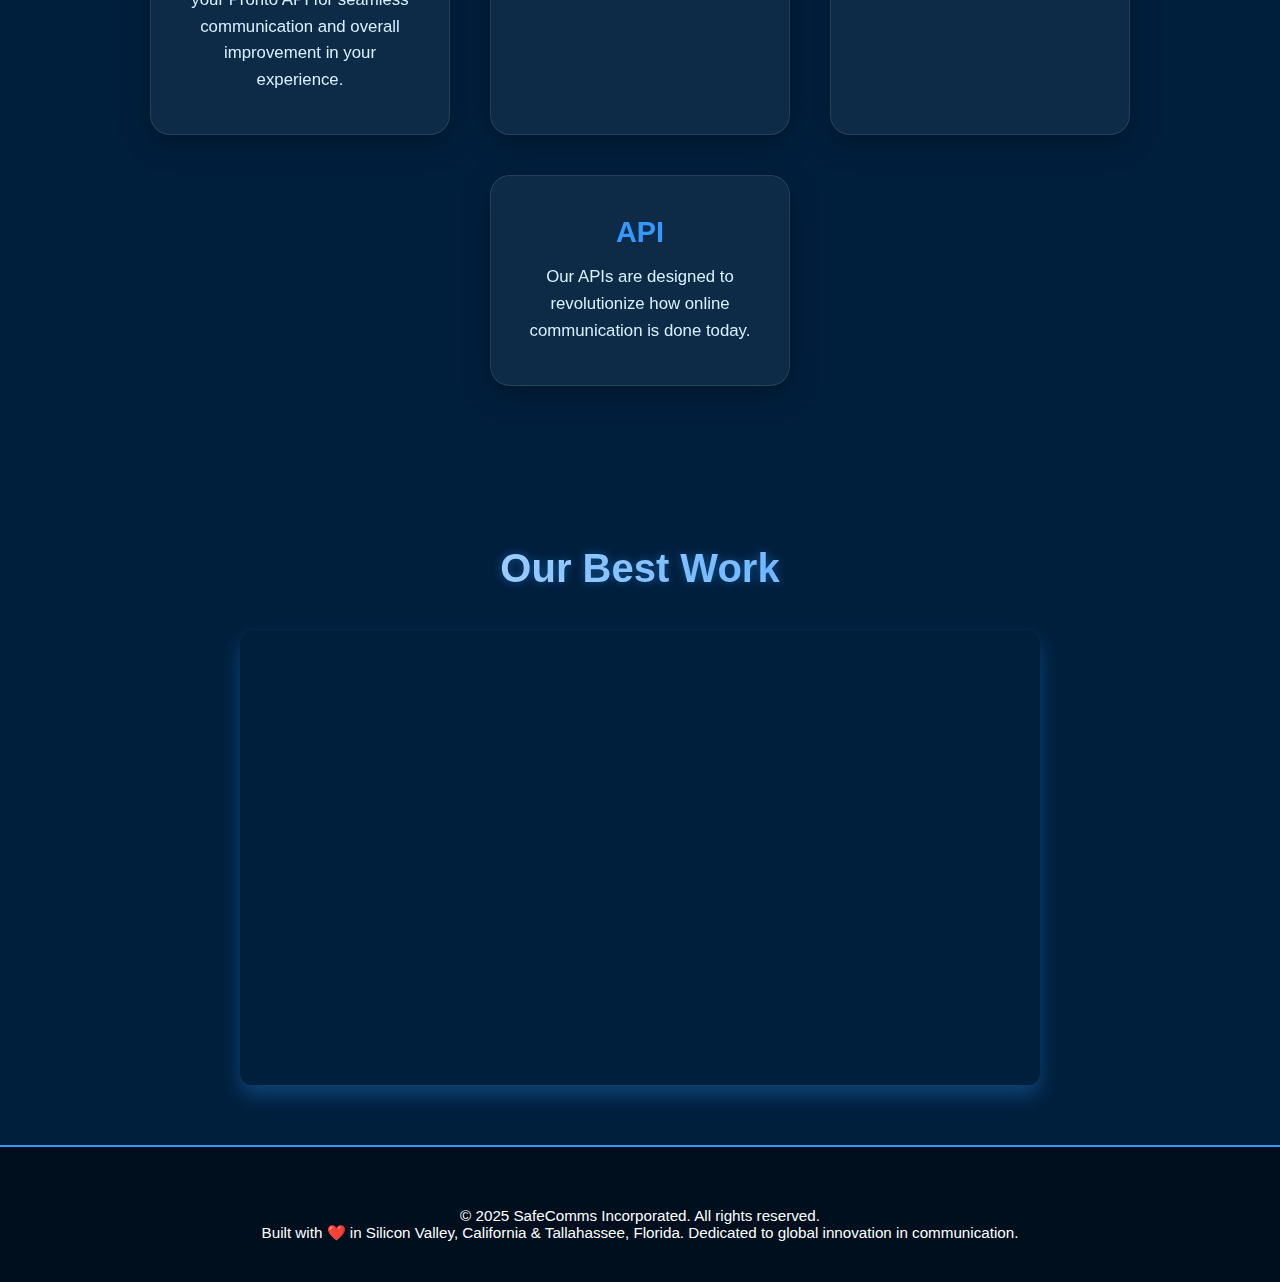
==== commit 314d7e1c: "Update index.html" ====
--- a/index.html
+++ b/index.html
@@ -92,7 +92,7 @@
       padding: 15px 30px;
       display: flex;
       align-items: center;
-      justify-content: space-between;
+      gap: 25px;
       z-index: 999;
       box-shadow: 0 8px 20px rgba(0,0,0,0.3);
     }
@@ -113,7 +113,7 @@
     }
 
     nav div {
-      display: flex;
+      margin-left: auto;
     }
 
     #signup-btn {
@@ -368,78 +368,130 @@
 
 <nav>
   <a href="#home">Home</a>
-  <a href="#about">About</a>
-  <a href="#services">Services</a>
-  <a href="#work">Our Work</a>
+  <a href="#about">About Us</a>
+  <a href="#services">DACMO-Works</a>
+  <a href="Mod Bot Beta 1.html">The Mod Bot Beta 1</a>
+  <a href="#services">Current Products</a>
+  <a href="#services">Pronto API Products</a>
+  <a href="#contact">Contact</a>
   <div>
-    <a href="#signup" id="signup-btn">Sign Up</a>
+    <a href="#" id="signup-btn">Sign Up</a>
   </div>
 </nav>
 
-<section class="hero">
+<section class="hero" id="home">
   <div class="glass-hero-box">
-    <h2>Welcome to SafeComms</h2>
-    <p>Your privacy is our top priority. We offer the most secure communication solutions for businesses and individuals.</p>
-  </div>
-  <img src="your-image.jpg" alt="Secure Communications">
+    <h2>A Pioneer in Chat Technology since 2024</h2>
+  </div>
+  <p>SafeComms Incorporated was founded to revolutionize communication via chat. We create new chat APIs and GUIs for the greater public with more features and faster responses, as well as Bots and Extensions to enhance user experience. We push technology to its limits to transform how people connect.</p>
+  <img src="images/thelogo.png" alt="SafeComms Logo">
 </section>
 
-<section class="services">
-  <h2 class="services-title">Our Services</h2>
+<section id="services" class="services">
+  <div class="services-title">Click on the service cards for more information</div>
   <div class="service-card-container">
-    <div class="service-card">
-      <h3>Secure Messaging</h3>
-      <p>Our messaging platform is end-to-end encrypted to ensure your conversations are always private.</p>
-    </div>
-    <div class="service-card">
-      <h3>Encrypted Calls</h3>
-      <p>Enjoy secure voice and video calls with the highest level of encryption available.</p>
-    </div>
-    <div class="service-card">
-      <h3>Data Protection</h3>
-      <p>We provide comprehensive data protection solutions for businesses and individuals alike.</p>
-    </div>
+    <div class="service-card"><h3>Pronto Chat API Integration</h3><p>Integrate Pronto extensions to your Pronto API for seamless communication and overall improvement in your experience.</p></div>
+    <div class="service-card"><h3>Mod Bot Beta 1</h3><p>Introducing the future of online moderation and disciplinary action. </p></div>
+    <div class="service-card"><h3>Custom GUIs</h3><p>We create GUIs. Period. </p></div>
+    <div class="service-card"><h3>API</h3><p>Our APIs are designed to revolutionize how online communication is done today.</p></div>
   </div>
 </section>
 
-<section class="best-work">
+<section id="best-work" class="best-work">
   <h2>Our Best Work</h2>
   <div class="video-container">
     <div class="video-box">
-      <iframe src="https://www.youtube.com/embed/your-video-id" title="Our Work" allowfullscreen></iframe>
+      <iframe src="https://www.youtube.com/embed/Us1GpnN-Ez0" allowfullscreen></iframe>
     </div>
   </div>
 </section>
 
 <footer>
-  <p>&copy; 2025 SafeComms Incorporated. All Rights Reserved.</p>
+  <p>&copy; 2025 SafeComms Incorporated. All rights reserved.</p>
+  <p>Built with ❤️ in Silicon Valley, California & Tallahassee, Florida. Dedicated to global innovation in communication.</p>
 </footer>
 
-<div class="popup-overlay">
+<!-- Info Popup Modal -->
+<div id="popup" class="popup-overlay">
   <div class="popup-content">
     <span class="close-btn">&times;</span>
-    <h3>Sign Up</h3>
-    <p>Join our service today to start securing your communications!</p>
+    <h3 id="popup-title"></h3>
+    <p id="popup-text"></p>
   </div>
 </div>
 
+<!-- Sign Up Modal -->
+<div id="signup-modal" class="popup-overlay">
+  <div class="popup-content">
+    <span class="close-btn" id="signup-close">&times;</span>
+    <h3>Create an Account</h3>
+    <form id="signup-form" style="display: flex; flex-direction: column; gap: 15px; margin-top: 15px;">
+      <input type="text" placeholder="Full Name" required style="padding: 10px; border-radius: 8px; border: none;">
+      <input type="email" placeholder="Email Address" required style="padding: 10px; border-radius: 8px; border: none;">
+      <input type="password" placeholder="Password" required style="padding: 10px; border-radius: 8px; border: none;">
+      <button type="submit" style="padding: 10px; background-color: var(--accent); color: #fff; border: none; border-radius: 8px; font-weight: bold;">Sign Up</button>
+    </form>
+  </div>
+</div>
+
 <script>
-  const popupOverlay = document.querySelector('.popup-overlay');
+  const popup = document.getElementById('popup');
+  const popupTitle = document.getElementById('popup-title');
+  const popupText = document.getElementById('popup-text');
   const closeBtn = document.querySelector('.close-btn');
+
+  const popupData = {
+    'Pronto Chat API Integration': "Our Pronto integration tools leverage adaptive infrastructure and hyper-scaling protocols to maximize real-time communication. Join our ecosystem today!",
+    'Mod Bot Beta 1': "The Mod Bot uses advanced AI moderation techniques to help communities stay safe, inclusive, and troll-free — all with minimal input from human admins.",
+    'Custom GUIs': "Our GUIs are designed to create a user interface that brings reliability, quality, and technology all in one. While making it easy to use, we integrate hundreds of features that not only make communication simple, but bring enjoyment and productivity to communication as well.",
+    'API': "SafeComms Incorporated has a close relationship with the Pronto API. However, we are not solely based on making products and GUIs that run on it. Currently, we are in the process of introducing a new GUI from DACMO-Works called BroPro. However, we aren't stopping there. We will soon begin work on our very own API. To follow our progress on any product or get updates, please sign up. Thank you!"
+  };
+
+  document.querySelectorAll('.service-card').forEach(card => {
+    card.addEventListener('click', () => {
+      const title = card.querySelector('h3').innerText;
+      popupTitle.innerText = title;
+      popupText.innerText = popupData[title] || "More details coming soon.";
+      popup.style.display = 'flex';
+    });
+  });
+
+  closeBtn.addEventListener('click', () => {
+    popup.style.display = 'none';
+  });
+
+  window.addEventListener('click', (e) => {
+    if (e.target === popup) {
+      popup.style.display = 'none';
+    }
+  });
+
+  // Signup Modal Functionality
   const signupBtn = document.getElementById('signup-btn');
-
-  signupBtn.addEventListener('click', () => {
-    popupOverlay.style.display = 'flex';
-  });
-
-  closeBtn.addEventListener('click', () => {
-    popupOverlay.style.display = 'none';
-  });
-
-  window.addEventListener('click', (event) => {
-    if (event.target === popupOverlay) {
-      popupOverlay.style.display = 'none';
-    }
+  const signupModal = document.getElementById('signup-modal');
+  const signupClose = document.getElementById('signup-close');
+  const signupForm = document.getElementById('signup-form');
+
+  signupBtn.addEventListener('click', (e) => {
+    e.preventDefault();
+    signupModal.style.display = 'flex';
+  });
+
+  signupClose.addEventListener('click', () => {
+    signupModal.style.display = 'none';
+  });
+
+  window.addEventListener('click', (e) => {
+    if (e.target === signupModal) {
+      signupModal.style.display = 'none';
+    }
+  });
+
+  signupForm.addEventListener('submit', (e) => {
+    e.preventDefault();
+    alert("Thanks for signing up! We'll be in touch soon.");
+    signupModal.style.display = 'none';
+    signupForm.reset();
   });
 </script>
 
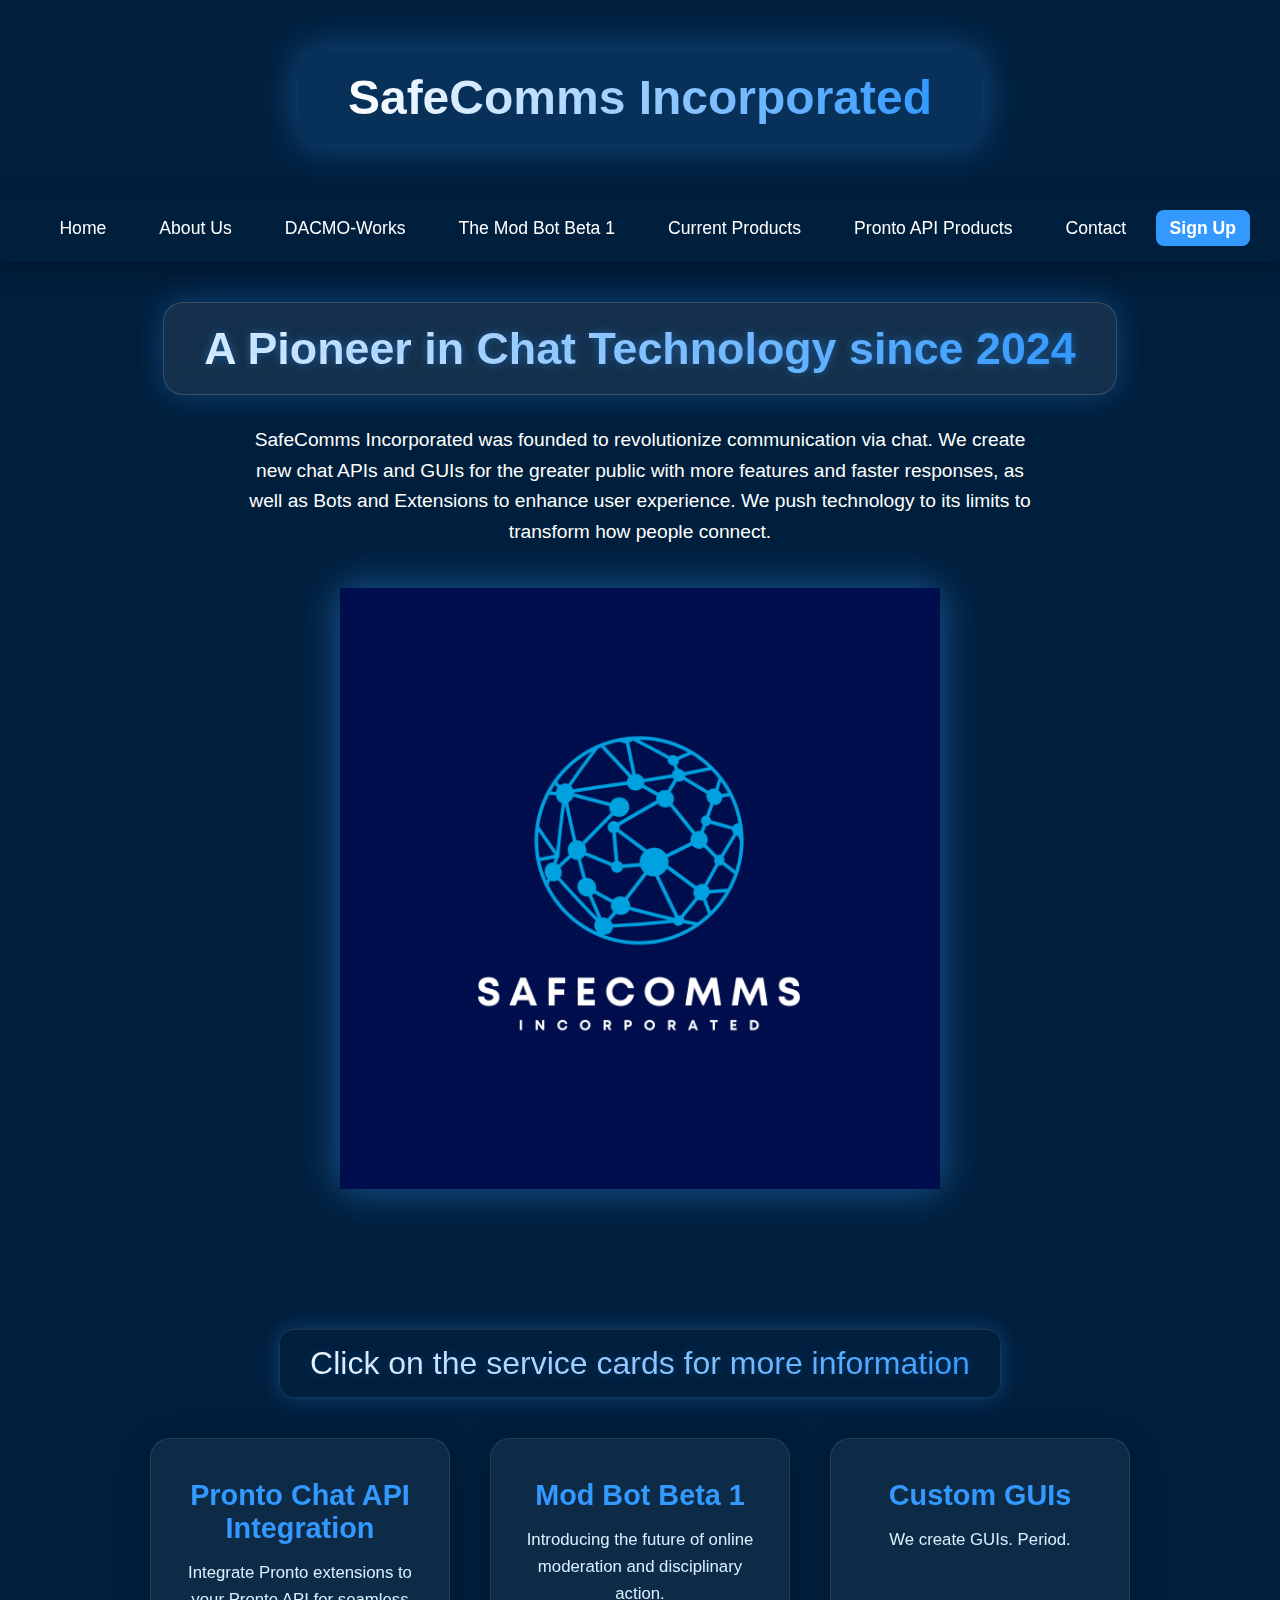
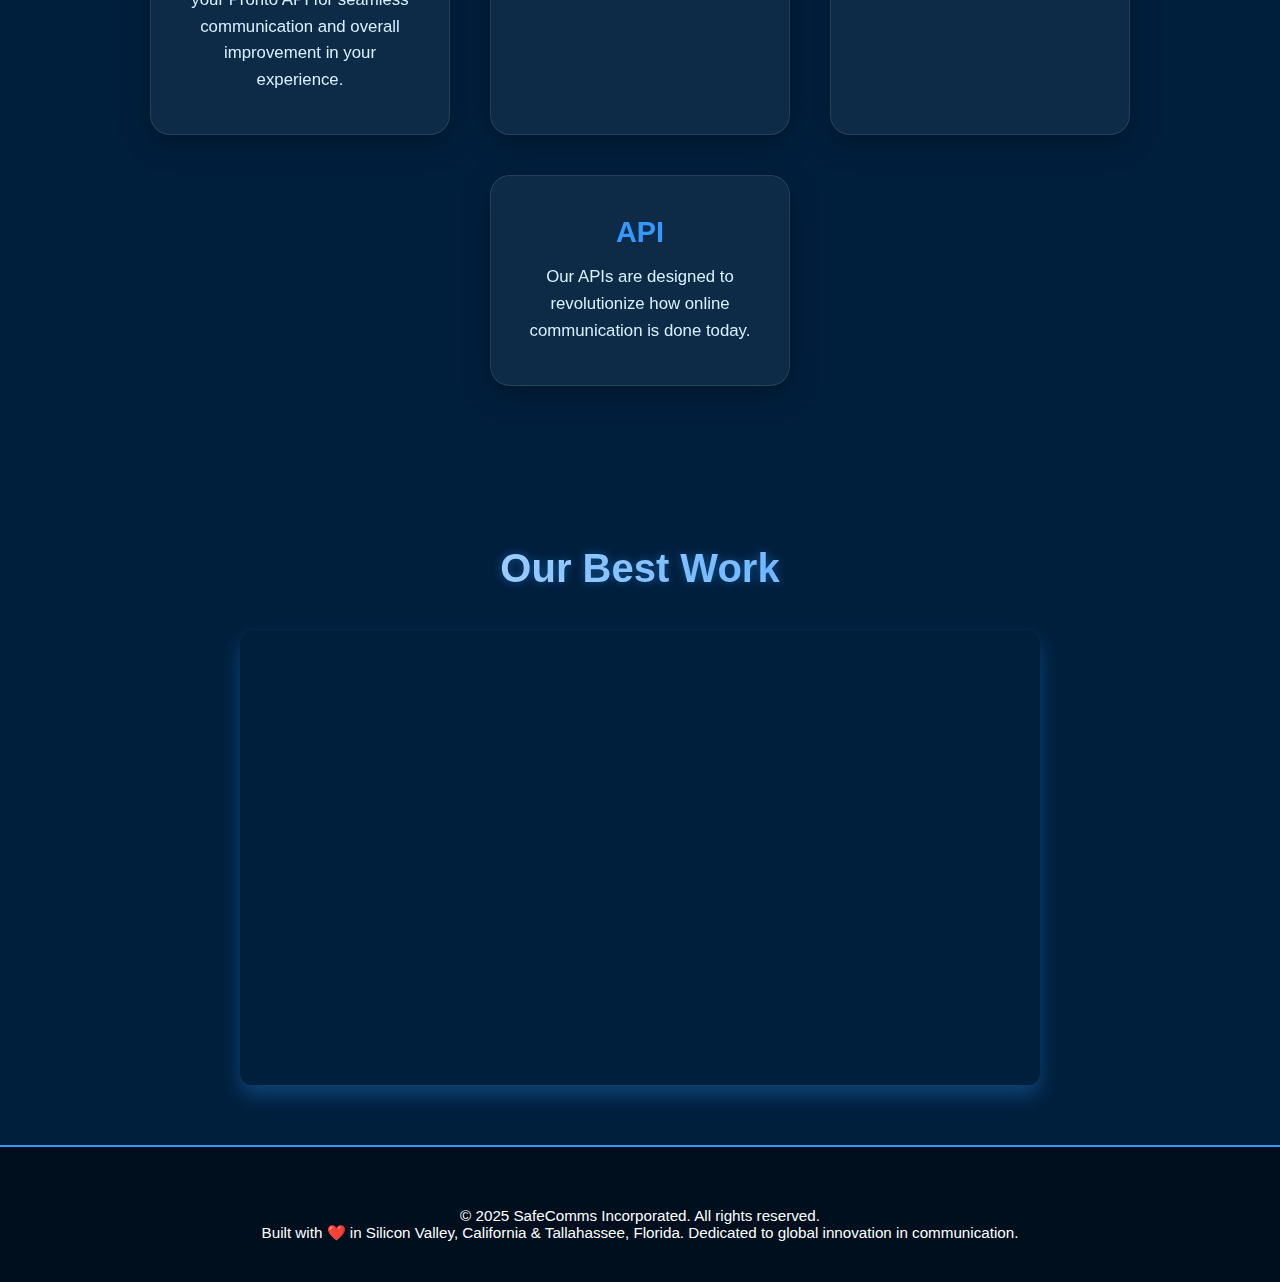
==== commit b86b7067: "Update index.html" ====
--- a/index.html
+++ b/index.html
@@ -92,9 +92,16 @@
       padding: 15px 30px;
       display: flex;
       align-items: center;
-      gap: 25px;
       z-index: 999;
       box-shadow: 0 8px 20px rgba(0,0,0,0.3);
+    }
+
+    .nav-links {
+      display: flex;
+      justify-content: center;
+      flex-wrap: wrap;
+      gap: 25px;
+      flex: 1;
     }
 
     nav a {
@@ -112,7 +119,7 @@
       transform: scale(1.1);
     }
 
-    nav div {
+    nav div:last-child {
       margin-left: auto;
     }
 
@@ -367,13 +374,15 @@
 </header>
 
 <nav>
-  <a href="#home">Home</a>
-  <a href="#about">About Us</a>
-  <a href="#services">DACMO-Works</a>
-  <a href="Mod Bot Beta 1.html">The Mod Bot Beta 1</a>
-  <a href="#services">Current Products</a>
-  <a href="#services">Pronto API Products</a>
-  <a href="#contact">Contact</a>
+  <div class="nav-links">
+    <a href="#home">Home</a>
+    <a href="#about">About Us</a>
+    <a href="#services">DACMO-Works</a>
+    <a href="Mod Bot Beta 1.html">The Mod Bot Beta 1</a>
+    <a href="#services">Current Products</a>
+    <a href="#services">Pronto API Products</a>
+    <a href="#contact">Contact</a>
+  </div>
   <div>
     <a href="#" id="signup-btn">Sign Up</a>
   </div>
@@ -466,11 +475,9 @@
     }
   });
 
-  // Signup Modal Functionality
+  const signupModal = document.getElementById('signup-modal');
   const signupBtn = document.getElementById('signup-btn');
-  const signupModal = document.getElementById('signup-modal');
   const signupClose = document.getElementById('signup-close');
-  const signupForm = document.getElementById('signup-form');
 
   signupBtn.addEventListener('click', (e) => {
     e.preventDefault();
@@ -486,13 +493,6 @@
       signupModal.style.display = 'none';
     }
   });
-
-  signupForm.addEventListener('submit', (e) => {
-    e.preventDefault();
-    alert("Thanks for signing up! We'll be in touch soon.");
-    signupModal.style.display = 'none';
-    signupForm.reset();
-  });
 </script>
 
 </body>
